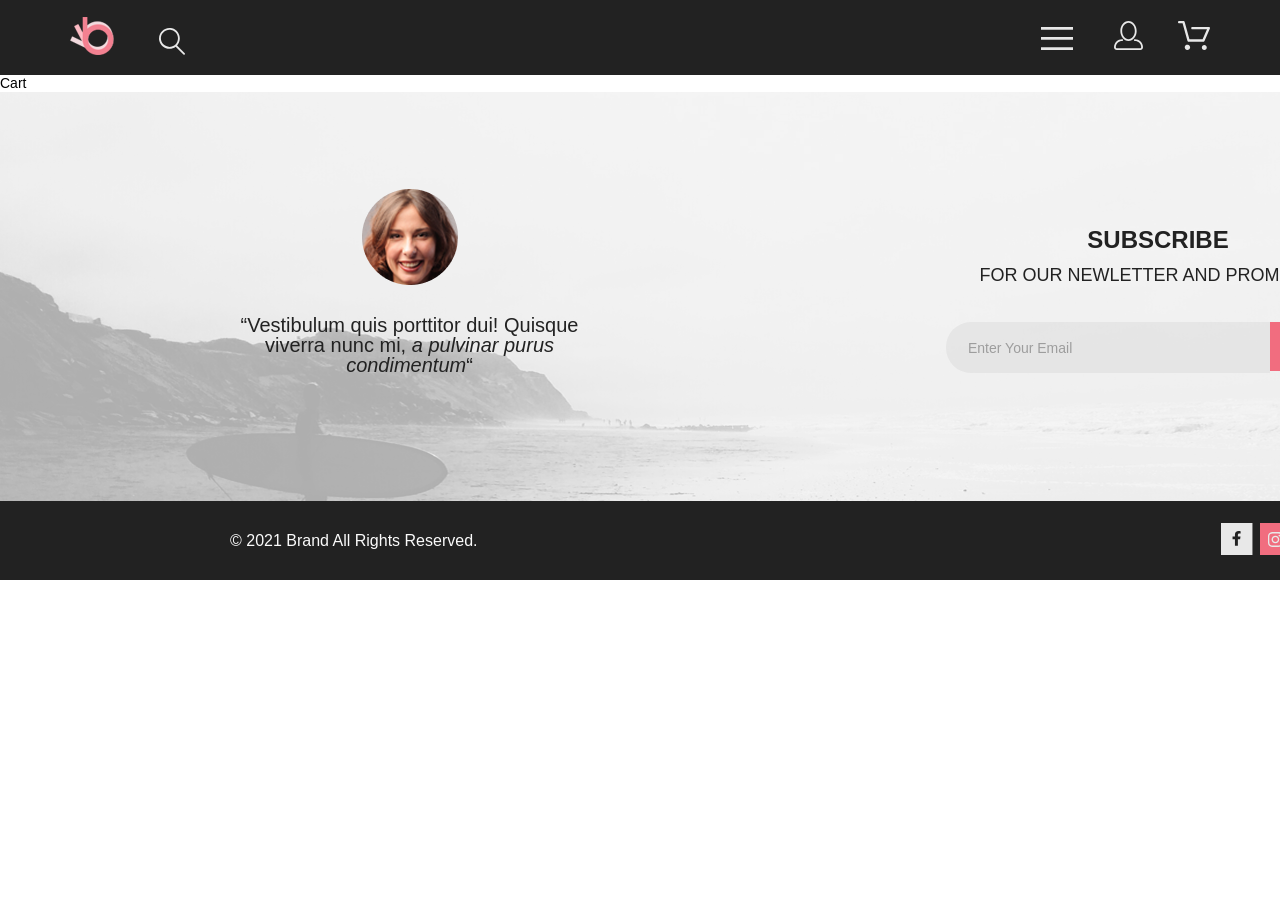
==== cart.html @ ab791d4e "add gesistration.html complete" ====
<!DOCTYPE html>
<html lang="en">

<head>
    <meta charset="UTF-8">
    <meta name="viewport" content="width=device-width, initial-scale=1.0">
    <link rel="stylesheet" href="css/reset.css">
    <link rel="stylesheet" href="css/style.css">
    <title>Cart</title>
</head>

<body class="page">
    <header class="header">
        <div class="container header__wrp">
            <div class="header__wrp-controls">
                <a href="index.html"><img class="header__logo" src="img/logo.svg" alt="logo"></a>
                <img class="header__search" src="img/loupe.svg" alt="search">
            </div>
            <div class="header__wrp-controls">
                <button class="header__menu-btn" type="button"><svg class="icon-color_static" width="32" height="23"
                        viewBox="0 0 32 23" xmlns="http://www.w3.org/2000/svg">
                        <path d="M0 23V20.31H32V23H0ZM0 12.76V10.07H32V12.76H0ZM0 2.69V0H32V2.69H0Z" />
                    </svg></button>
                <a class="header__link" href="registration.html"><svg class="icon-color_static" width="29" height="29"
                        viewBox="0 0 29 29" xmlns="http://www.w3.org/2000/svg">
                        <path
                            d="M14.5 19.937C19 19.937 22.656 15.464 22.656 9.968C22.656 4.472 19 0 14.5 0C13.3631 0.0217413 12.2463 0.303398 11.2351 0.823397C10.2239 1.34339 9.34507 2.08794 8.66602 3C7.12663 4.99573 6.30819 7.45381 6.34399 9.974C6.34399 15.465 10 19.937 14.5 19.937ZM14.5 1.813C18 1.813 20.844 5.472 20.844 9.969C20.844 14.466 17.998 18.125 14.5 18.125C11.002 18.125 8.15603 14.465 8.15503 9.969C8.15403 5.473 11 1.813 14.5 1.813ZM20.844 18.125C20.6036 18.125 20.373 18.2205 20.203 18.3905C20.033 18.5605 19.9375 18.7911 19.9375 19.0315C19.9375 19.2719 20.033 19.5025 20.203 19.6725C20.373 19.8425 20.6036 19.938 20.844 19.938C22.526 19.9399 24.1386 20.6088 25.3279 21.7982C26.5172 22.9875 27.1861 24.6 27.188 26.282C27.1875 26.5221 27.0918 26.7523 26.922 26.9221C26.7522 27.0918 26.5221 27.1875 26.282 27.188H2.71997C2.47985 27.1875 2.24975 27.0918 2.07996 26.9221C1.91016 26.7523 1.81449 26.5221 1.81396 26.282C1.81608 24.6001 2.48517 22.9877 3.67444 21.7985C4.86371 20.6092 6.47608 19.9401 8.15796 19.938C8.39824 19.938 8.62868 19.8425 8.79858 19.6726C8.96849 19.5027 9.06396 19.2723 9.06396 19.032C9.06396 18.7917 8.96849 18.5613 8.79858 18.3914C8.62868 18.2215 8.39824 18.126 8.15796 18.126C5.99541 18.1279 3.92201 18.9875 2.39258 20.5164C0.863144 22.0453 0.00264777 24.1185 0 26.281C0.000794067 27.0019 0.287502 27.693 0.797241 28.2027C1.30698 28.7125 1.99811 28.9992 2.71899 29H26.282C27.0027 28.9989 27.6936 28.7121 28.2031 28.2024C28.7126 27.6927 28.9992 27.0017 29 26.281C28.9974 24.1187 28.1372 22.0457 26.6083 20.5168C25.0793 18.9878 23.0063 18.1276 20.844 18.125Z" />
                    </svg></a>
                <a class="header__link" href="cart.html"><svg class="icon-color_static" width="32" height="29"
                        viewBox="0 0 32 29" xmlns="http://www.w3.org/2000/svg">
                        <path
                            d="M26.2009 29C25.5532 28.9738 24.9415 28.6948 24.4972 28.2227C24.0529 27.7506 23.8114 27.1232 23.8245 26.475C23.8376 25.8269 24.1043 25.2097 24.5673 24.7559C25.0303 24.3022 25.6527 24.048 26.301 24.048C26.9493 24.048 27.5717 24.3022 28.0347 24.7559C28.4977 25.2097 28.7644 25.8269 28.7775 26.475C28.7906 27.1232 28.549 27.7506 28.1047 28.2227C27.6604 28.6948 27.0488 28.9738 26.401 29H26.2009ZM6.75293 26.32C6.75293 25.79 6.91011 25.2718 7.20459 24.8311C7.49907 24.3904 7.91764 24.0469 8.40735 23.844C8.89705 23.6412 9.43594 23.5881 9.95581 23.6915C10.4757 23.7949 10.9532 24.0502 11.328 24.425C11.7028 24.7998 11.9581 25.2773 12.0615 25.7972C12.1649 26.317 12.1118 26.8559 11.9089 27.3456C11.7061 27.8353 11.3626 28.2539 10.9219 28.5483C10.4812 28.8428 9.96304 29 9.43298 29C9.08087 29.0003 8.73212 28.9311 8.40674 28.7966C8.08136 28.662 7.78569 28.4646 7.53662 28.2158C7.28755 27.9669 7.09001 27.6713 6.9552 27.3461C6.82039 27.0208 6.75098 26.6721 6.75098 26.32H6.75293ZM10.553 20.686C10.2935 20.6868 10.0409 20.6024 9.83411 20.4457C9.62727 20.2891 9.47758 20.0689 9.40796 19.819L4.57495 2.36401H1.18201C0.868521 2.36401 0.567859 2.23947 0.346191 2.01781C0.124523 1.79614 0 1.49549 0 1.18201C0 0.868519 0.124523 0.567873 0.346191 0.346205C0.567859 0.124537 0.868521 5.81268e-06 1.18201 5.81268e-06H5.46301C5.7225 -0.00080736 5.97504 0.0837201 6.18176 0.240568C6.38848 0.397416 6.53784 0.617884 6.60693 0.868006L11.4399 18.323H24.6179L29.001 8.27501H14.401C14.2428 8.27961 14.0854 8.25242 13.9379 8.19507C13.7904 8.13771 13.6559 8.05134 13.5424 7.94108C13.4288 7.83082 13.3386 7.69891 13.277 7.55315C13.2154 7.40739 13.1836 7.25075 13.1836 7.0925C13.1836 6.93426 13.2154 6.77762 13.277 6.63186C13.3386 6.4861 13.4288 6.35419 13.5424 6.24393C13.6559 6.13367 13.7904 6.0473 13.9379 5.98994C14.0854 5.93259 14.2428 5.90541 14.401 5.91001H30.814C31.0097 5.90996 31.2022 5.95866 31.3744 6.05172C31.5465 6.14478 31.6928 6.27926 31.7999 6.44301C31.9078 6.60729 31.9734 6.79569 31.9908 6.99145C32.0083 7.18721 31.9771 7.38424 31.9 7.565L26.495 19.977C26.4026 20.1876 26.251 20.3668 26.0585 20.4927C25.866 20.6186 25.641 20.6858 25.411 20.686H10.553Z" />
                    </svg></a>
            </div>
            <nav class="header__nav">
                <h2 class="header__nav-title">MENU</h2>
                <ul class="header__menu-list">
                    <li class="header__menu-item menu-item">
                        <h3 class="menu-item__title">man</h3>
                        <ul class="menu-item__sub-list">
                            <li class="menu-item__sub-item">Accessories</li>
                            <li class="menu-item__sub-item">Bags</li>
                            <li class="menu-item__sub-item">Denim</li>
                            <li class="menu-item__sub-item">T-Shirts</li>
                        </ul>
                    </li>
                </ul>
                <ul class="header__menu-list">
                    <li class="header__menu-item menu-item">
                        <h3 class="menu-item__title">woman</h3>
                        <ul class="menu-item__sub-list">
                            <li class="menu-item__sub-item">Accessories</li>
                            <li class="menu-item__sub-item">Jackets & Coats</li>
                            <li class="menu-item__sub-item">Polos</li>
                            <li class="menu-item__sub-item">T-Shirts</li>
                            <li class="menu-item__sub-item">Shirts</li>
                        </ul>
                    </li>
                </ul>
                <ul class="header__menu-list">
                    <li class="header__menu-item menu-item">
                        <h3 class="menu-item__title">kids</h3>
                        <ul class="menu-item__sub-list">
                            <li class="menu-item__sub-item">Accessories</li>
                            <li class="menu-item__sub-item">Jackets & Coats</li>
                            <li class="menu-item__sub-item">Polos</li>
                            <li class="menu-item__sub-item">T-Shirts</li>
                            <li class="menu-item__sub-item">Shirts</li>
                            <li class="menu-item__sub-item">Bags</li>
                        </ul>
                    </li>
                </ul>
            </nav>
        </div>
    </header>
    <main>
        Cart
    </main>
    <footer class="footer">
        <div class="footer__wrp container">
            <div class="footer__box">
                <img class="footer__box-img" src="img/foto.png" alt="foto">
                <p class="footer__box-text">“Vestibulum quis porttitor dui! Quisque viverra nunc mi, <span
                        class="footer__box--italic">a pulvinar purus
                        condimentum</span>“</p>
            </div>
            <div class="footer__subscribe">
                <p class="footer__subscribe-title">subscribe</p>
                <p class="footer__subscribe-subtitle">
                    for our newletter and promotion</p>
                <form class="footer__subscribe-form" action="">
                    <label>
                        <input class="footer__subscribe-input" type="email" name="subscribe" id="subscribe"
                            placeholder="Enter Your Email" required>
                        <span class="visually-hidden">Subscribe mail</span>
                    </label>
                    <button class="footer__subscribe-btn" type="submit">Subscribe</button>
                </form>
            </div>
        </div>
        <div class="footer__socials">
            <div class="footer__socials_wrp container">
                <p class="footer__socials_text">© 2021 Brand All Rights Reserved.</p>
                <ul class="footer__socials_list">
                    <li class="footer__socials_item">
                        <a class="footer__socials_link" href="#"> <svg class="icon-color_static" width="32" height="32"
                                viewBox="0 0 32 32" xmlns="http://www.w3.org/2000/svg">
                                <path d="M31.4506 0H0V32H31.4506V0Z" />
                                <path class="icon-color_social--letter"
                                    d="M19.0884 16.28L19.5069 13.616H16.8902V11.8873C16.8902 11.1585 17.2557 10.4481 18.4277 10.4481H19.6172V8.17997C19.6172 8.17997 18.5377 8 17.5056 8C15.3507 8 13.9422 9.27593 13.9422 11.5857V13.616H11.5469V16.28H13.9422V22.72H16.8902V16.28H19.0884Z" />
                            </svg></a>
                    </li>
                    <li class="footer__socials_item">
                        <a class="footer__socials_link--insta" href="#"> <svg class="icon-color_social--insta"
                                width="32" height="32" viewBox="0 0 32 32" xmlns="http://www.w3.org/2000/svg">
                                <path d="M31.4506 0H0V32H31.4506V0Z" />
                                <g clip-path="url(#clip0_128_232)">
                                    <path class="icon-color_static"
                                        d="M15.4007 12.6816C13.2855 12.6816 11.5795 14.3849 11.5795 16.4966C11.5795 18.6083 13.2855 20.3117 15.4007 20.3117C17.5158 20.3117 19.2219 18.6083 19.2219 16.4966C19.2219 14.3849 17.5158 12.6816 15.4007 12.6816ZM15.4007 18.9769C14.0338 18.9769 12.9164 17.8646 12.9164 16.4966C12.9164 15.1287 14.0305 14.0164 15.4007 14.0164C16.7709 14.0164 17.885 15.1287 17.885 16.4966C17.885 17.8646 16.7675 18.9769 15.4007 18.9769ZM20.2695 12.5255C20.2695 13.0203 19.8704 13.4154 19.3782 13.4154C18.8827 13.4154 18.4869 13.0169 18.4869 12.5255C18.4869 12.0341 18.886 11.6357 19.3782 11.6357C19.8704 11.6357 20.2695 12.0341 20.2695 12.5255ZM22.8004 13.4287C22.7438 12.2367 22.4711 11.1808 21.5965 10.3109C20.7251 9.44097 19.6675 9.1687 18.4736 9.10894C17.2431 9.03921 13.5549 9.03921 12.3244 9.10894C11.1338 9.16538 10.0763 9.43765 9.20159 10.3076C8.32694 11.1775 8.05755 12.2333 7.99769 13.4253C7.92785 14.6539 7.92785 18.3361 7.99769 19.5646C8.05423 20.7566 8.32694 21.8124 9.20159 22.6824C10.0763 23.5523 11.1305 23.8246 12.3244 23.8843C13.5549 23.9541 17.2431 23.9541 18.4736 23.8843C19.6675 23.8279 20.7251 23.5556 21.5965 22.6824C22.4678 21.8124 22.7405 20.7566 22.8004 19.5646C22.8702 18.3361 22.8702 14.6572 22.8004 13.4287ZM21.2107 20.8828C20.9513 21.5335 20.4491 22.0349 19.7939 22.2972C18.8128 22.6857 16.4849 22.596 15.4007 22.596C14.3165 22.596 11.9852 22.6824 11.0074 22.2972C10.3556 22.0382 9.85343 21.5369 9.5907 20.8828C9.20159 19.9033 9.29139 17.5791 9.29139 16.4966C9.29139 15.4142 9.20492 13.0867 9.5907 12.1105C9.8501 11.4597 10.3523 10.9583 11.0074 10.696C11.9885 10.3076 14.3165 10.3972 15.4007 10.3972C16.4849 10.3972 18.8162 10.3109 19.7939 10.696C20.4458 10.955 20.9479 11.4564 21.2107 12.1105C21.5998 13.09 21.51 15.4142 21.51 16.4966C21.51 17.5791 21.5998 19.9066 21.2107 20.8828Z" />
                                </g>
                                <defs>
                                    <clipPath id="clip0_128_232">
                                        <rect class="icon-color_static" width="14.8991" height="17"
                                            transform="translate(7.94727 8)" />
                                    </clipPath>
                                </defs>
                            </svg></a>
                    </li>
                    <li class="footer__socials_item">
                        <a class="footer__socials_link" href="#"> <svg class="icon-color_static" width="32" height="32"
                                viewBox="0 0 32 32" xmlns="http://www.w3.org/2000/svg">
                                <path d="M31.4506 0H0V32H31.4506V0Z" />
                                <g clip-path="url(#clip0_128_240)">
                                    <path class="icon-color_social--letter"
                                        d="M16.2657 8.20312C13.081 8.20312 9.93359 10.3406 9.93359 13.8C9.93359 16 11.1628 17.25 11.9077 17.25C12.215 17.25 12.3919 16.3875 12.3919 16.1438C12.3919 15.8531 11.6563 15.2344 11.6563 14.025C11.6563 11.5125 13.5559 9.73125 16.0143 9.73125C18.1281 9.73125 19.6925 10.9406 19.6925 13.1625C19.6925 14.8219 19.0314 17.9344 16.8896 17.9344C16.1167 17.9344 15.4556 17.3719 15.4556 16.5656C15.4556 15.3844 16.275 14.2406 16.275 13.0219C16.275 10.9531 13.3604 11.3281 13.3604 13.8281C13.3604 14.3531 13.4256 14.9344 13.6584 15.4125C13.23 17.2688 12.3547 20.0344 12.3547 21.9469C12.3547 22.5375 12.4385 23.1188 12.4944 23.7094C12.5999 23.8281 12.5471 23.8156 12.7086 23.7563C14.273 21.6 14.2171 21.1781 14.9248 18.3562C15.3066 19.0875 16.2936 19.4812 17.0759 19.4812C20.3723 19.4812 21.8529 16.2469 21.8529 13.3313C21.8529 10.2281 19.1897 8.20312 16.2657 8.20312Z" />
                                </g>
                                <defs>
                                    <clipPath id="clip0_128_240">
                                        <rect class="icon-color_static" width="11.9193" height="16"
                                            transform="translate(9.93359 8)" />
                                    </clipPath>
                                </defs>
                            </svg></a>
                    </li>
                    <li class="footer__socials_item">
                        <a class="footer__socials_link" href="#"> <svg class="icon-color_static" width="32" height="32"
                                viewBox="0 0 32 32" xmlns="http://www.w3.org/2000/svg">
                                <path d="M31.4506 0H0V32H31.4506V0Z" />
                                <g clip-path="url(#clip0_128_236)">
                                    <path class="icon-color_social--letter"
                                        d="M22.2041 12.7405C22.2142 12.8826 22.2142 13.0248 22.2142 13.1669C22.2142 17.5019 18.9369 22.4969 12.947 22.4969C11.1016 22.4969 9.38733 21.9588 7.94531 21.0248C8.20751 21.0552 8.45958 21.0654 8.73186 21.0654C10.2545 21.0654 11.6562 20.5476 12.7755 19.6644C11.3436 19.6339 10.1436 18.6898 9.73016 17.3903C9.93186 17.4207 10.1335 17.441 10.3453 17.441C10.6377 17.441 10.9302 17.4004 11.2024 17.3294C9.71002 17.0248 8.59066 15.705 8.59066 14.1111V14.0705C9.02426 14.3141 9.5285 14.4664 10.0629 14.4867C9.1856 13.8979 8.61084 12.8928 8.61084 11.7557C8.61084 11.1466 8.77215 10.5882 9.05452 10.1009C10.6579 12.0908 13.068 13.3902 15.7704 13.5324C15.72 13.2887 15.6898 13.035 15.6898 12.7811C15.6898 10.974 17.1419 9.50195 18.9469 9.50195C19.8847 9.50195 20.7318 9.89789 21.3267 10.5375C22.0628 10.3954 22.7687 10.1212 23.3939 9.74561C23.1519 10.507 22.6376 11.1466 21.962 11.5527C22.6175 11.4817 23.2528 11.2989 23.8376 11.0451C23.394 11.6948 22.8394 12.2735 22.2041 12.7405Z" />
                                </g>
                                <defs>
                                    <clipPath id="clip0_128_236">
                                        <rect class="icon-color_static" width="15.8924" height="16"
                                            transform="translate(7.94531 8)" />
                                    </clipPath>
                                </defs>
                            </svg></a>
                    </li>
                </ul>
            </div>
        </div>
    </footer>
</body>

</html>
---- css/style.css ----
:root {
    --total-black: #000000;
    --black: #222222;
    --light-pink: #F1E4E6;
    --pink: #F16D7F;
    --white: #FFFFFF;
    --white-promo: #FBFBFB;
    --grey: #9F9F9F;
    --text-card: #5D5D5D;
    --light-grey: #F8F8F8;
    --icon-color: #E8E8E8;
    --input-subscribe: #E1E1E1;
    --registr-bgnd: #F8F3F4;
    --registr-color: #A4A4A4;
    --registr-text: #B1B1B1;
}

.icon-color_static {
    fill: var(--icon-color);
}

.footer__socials_link:hover .icon-color_static {
    fill: var(--pink);
}

.icon-color_social--letter {
    fill: var(--black);
}

.footer__socials_link:hover .icon-color_social--letter {
    fill: var(--icon-color);
}

.footer__socials_link:active .icon-color_social--letter {
    fill: var(--grey);
}

.footer__socials_link:focus .icon-color_social--letter {
    fill: var(--black);
}

.icon-color_social--insta {
    fill: var(--pink);
}

.footer__socials_link--insta:hover .icon-color_social--insta {
    fill: var(--icon-color);
}

.footer__socials_link--insta:hover .icon-color_static {
    fill: var(--pink);
}

.footer__socials_link--insta:focus .icon-color_static {
    fill: var(--black);
}

.footer__socials_link--insta:active .icon-color_static {
    fill: var(--grey);
}

.page {
    font-family: "Lato", sans-serif;
    font-weight: 300;
    font-size: 14px;
    line-height: 17px;
    font-style: normal;
    letter-spacing: 0%;
}

.visually-hidden {
    position: absolute;
    width: 1px;
    height: 1px;
    margin: -1px;
    border: 0;
    padding: 0;
    white-space: nowrap;
    clip-path: inset(50%);
    clip: rect(0 0 0 0);
    overflow: hidden;
}

.container {
    width: 1140px;
    margin: 0 auto;
}

.header {
    background-color: var(--black);
    max-width: 1600px;
    margin: 0 auto;
}

.header__nav {
    display: none;
}

.header__wrp {
    display: flex;
    justify-content: space-between;
    align-items: center;
    min-height: 75px;
}

.header__logo {
    margin: 0 41px 0 0;
}

.header__link {
    margin: 0 0 0 31px;
}

.icon-color_static:hover {
    fill: var(--pink);
}

.icon-color_static:focus {
    fill: var(--light-pink);
}

.icon-color_static:active {
    fill: var(--grey);
}

.header__menu-btn {
    border: none;
    background-color: transparent;
}

.header__nav {
    display: none;
}

.brand {
    width: 1600px;
    margin: 0 auto;
    display: flex;
}

.brand__wrp {
    background-color: var(--light-pink);
    flex-grow: 1;
    padding: 0 0 0 92px;
    display: flex;
    align-items: center;
}

.brand__title {
    font-weight: 900;
    font-size: 48px;
    line-height: 58px;
    text-transform: uppercase;
    color: var(--black);
    position: relative;
}

.brand__title::after {
    content: " ";
    position: absolute;
    width: 12px;
    height: 92px;
    background-color: var(--pink);
    left: -26px;
    top: -0;

}

.brand__subtitle {
    display: flex;
    font-weight: 700;
    font-size: 32px;
    line-height: 100%;
}

.brand__subtitle-pink {
    color: var(--pink);

}

.sale__list {
    display: flex;
    flex-wrap: wrap;
    margin-top: 63px;
}

.sales__item {
    display: flex;
    flex-direction: column;
    align-items: center;
    justify-content: center;
}

.sales__item_women {
    width: 360px;
    height: 260px;
    background-image: url(../img/woman.png);
    background-repeat: no-repeat;
}

.sales__item_men {
    width: 360px;
    height: 260px;
    background-image: url(../img/men.png);
    background-repeat: no-repeat;
    margin-left: 30px;
}

.sales__item_kids {
    width: 360px;
    height: 260px;
    background-image: url(../img/kids.png);
    background-repeat: no-repeat;
    margin-left: 30px;
}

.sales__item_accesories {
    width: 1142px;
    height: 180px;
    background-image: url(../img/accesories.png);
    background-repeat: no-repeat;
    margin-top: 30px;
}

.sales__text {
    font-weight: 400;
    font-size: 16px;
    line-height: 100%;
    text-align: center;
    color: var(--white);
    text-transform: uppercase;
}

.sales__item-title {
    font-weight: 700;
    font-size: 24px;
    line-height: 100%;
    text-align: center;
    color: var(--pink);
    text-transform: uppercase;
}

.fetured__title {
    font-weight: 400;
    font-size: 30px;
    line-height: 100%;
    margin: 97px 0 6px 0;
    text-align: center;
    color: var(--black)
}

.fetured__subtitle {
    font-weight: 400;
    font-size: 14px;
    line-height: 100%;
    text-align: center;
    color: var(--grey);
}

.fetured__list {
    display: flex;
    justify-content: space-between;
    flex-wrap: wrap;
    margin-top: 48px;
}

.fetured__item {
    width: 360px;
    margin-bottom: 30px;
    background-color: var(--light-grey);
    position: relative;
}

.fetured__heading {
    font-weight: 400;
    font-size: 13px;
    line-height: 100%;
    letter-spacing: 0%;
    color: var(--total-black);
    text-transform: uppercase;
    margin: 25px 18px 12px;
}

.fetured__text {
    font-weight: 400;
    font-size: 14px;
    line-height: 100%;
    color: var(--text-card);
    margin: 18px;
    box-sizing: border-box;
}

.fetured__price {
    font-weight: 400;
    font-size: 16px;
    line-height: 100%;
    color: var(--pink);
    margin: 18px;
    box-sizing: border-box;
}

.fetured__overlay {
    width: 100%;
    min-height: 580px;
    background: rgba(0, 0, 0, 0.3);
    position: absolute;
    top: 0;
}

.fetured__card-btn {
    position: absolute;
    top: 50%;
    left: 50%;
    transform: translate(-50%, -50%);
    padding: 15px 15px 15px 50px;
    background-color: transparent;
    color: var(--white);
    border: 1px solid var(--white);
    font-weight: 400;
    font-size: 14px;
    line-height: 100%;
}

.fetured__card-btn:hover {
    background-color: var(--grey);
    border: 1px solid var(--black);
}

.fetured__card-btn:focus {
    background-color: var(--pink);
}

.fetured__card-btn:active {
    color: var(--black);
}

.fetured__card-btn::before {
    content: "";
    width: 26px;
    height: 24px;
    background-image: url(../img/cart.svg);
    background-size: 26px 24px;
    left: 16px;
    top: 10px;
    position: absolute;
}


.fetured__overlay,
.fetured__card-btn {
    display: none;
}

.fetured__item:hover .fetured__card-btn,
.fetured__item:hover .fetured__overlay {
    display: block;
}

.fetured__btn_wrp {
    display: flex;
    justify-content: center;
}

.fetured__btn {
    font-weight: 400;
    font-size: 16px;
    line-height: 100%;
    padding: 15px 39px;
    margin: 18px 0 95px;
    color: var(--pink);
    border: 1px solid var(--pink);
    background-color: var(--white);
}

.fetured__btn:hover {
    color: var(--white);
    border: 1px solid var(--pink);
    background-color: var(--pink);
}

.fetured__btn:active {
    color: var(--grey);
    border: 1px solid var(--grey);
    background-color: var(--white);
}

.fetured__btn:focus {
    color: var(--pink);
    border: 1px solid var(--grey);
    background-color: var(--light-pink);
}

.promo {
    background-color: var(--black);
    width: 1600px;
    margin: 0 auto;
    padding: 103px 0;
}

.promo__list {
    display: flex;
    justify-content: space-between;
}

.promo__item {
    width: 360px;
    display: flex;
    flex-direction: column;
    align-items: center;
}

.promo__title {
    font-weight: 400;
    font-size: 20px;
    color: var(--white-promo);
    margin: 28px 0 16px;
}

.promo__text {
    font-weight: 400;
    font-size: 14px;
    color: var(--white-promo);
    text-align: center;
}

.footer {
    width: 1600px;
    height: 100%;
    margin: 0 auto;
    background-image: url(../img/bgi_footer.png);
    background-repeat: no-repeat;

}

.footer__wrp {
    display: flex;
    justify-content: space-between;
}

.footer__box {
    margin: 97px 0 126px;
    display: flex;
    flex-direction: column;
    align-items: center;
}

.footer__box-text {
    width: 359px;
    font-weight: 400;
    font-size: 20px;
    line-height: 100%;
    text-align: center;
    margin-top: 30px;
    color: var(--black);
}

.footer__box--italic {
    font-style: italic;
}

.footer__subscribe {
    display: flex;
    flex-direction: column;
    align-items: center;
    justify-content: center;
}

.footer__subscribe-subtitle {
    font-weight: 400;
    font-size: 18px;
    line-height: 167%;
    color: var(--black);
    text-transform: uppercase;
    margin-bottom: 32px;
}

.footer__subscribe-title {
    font-weight: 700;
    font-size: 24px;
    line-height: 167%;
    color: var(--black);
    text-transform: uppercase;
}

.footer__subscribe-form {
    display: flex;
}

.footer__subscribe-input {
    width: 300px;
    height: 49px;
    opacity: 67%;
    font-weight: 400;
    font-size: 14px;
    line-height: 100%;
    vertical-align: middle;
    background-color: var(--input-subscribe);
    color: var(--black);
    border: 0;
    padding-left: 22px;
    border-radius: 25px 0 0 25px;
}

.footer__subscribe-btn {
    width: 100px;
    height: 49px;
    background-color: var(--pink);
    border-radius: 0 25px 25px 0;
    color: var(--white);
    font-weight: 400;
    font-size: 14px;
    line-height: 100%;
    text-align: center;
    vertical-align: middle;
    border: 0;
}

.footer__subscribe-btn:hover {
    background-color: var(--light-pink);
    color: var(--pink);
}

.footer__subscribe-btn:active {
    color: var(--grey);
}

.footer__socials {
    background-color: var(--black);
    width: 1600px;
    margin: 0 auto;
}

.footer__socials_wrp {
    height: 79px;
    display: flex;
    justify-content: space-between;
    align-items: center;
}

.footer__socials_text {
    font-weight: 400;
    font-size: 16px;
    line-height: 100%;
    color: var(--white-promo);
}

.footer__socials_list {
    display: flex;
}

.footer__socials_item {
    margin-left: 7px;
}

.registration {
    width: 1600px;
    height: 148px;
    margin: 0 auto;
    background-color: var(--registr-bgnd);
}

.registration__header {
    height: 148px;
    display: flex;
    align-items: center;
}

.registration__title {
    text-transform: uppercase;
    font-weight: 400;
    font-size: 24px;
    line-height: 100%;
    color: var(--pink);
}

.registration__wrp {
    background-color: var(--white);
    display: flex;
    margin-top: 64px;
    /* flex-grow: 1; */
}

.fieldset {
    border: none;
}

.registration__legend {
    font-weight: 400;
    font-size: 16px;
    line-height: 100%;
    color: var(--black);
    margin-bottom: 20px;
}

.registration__form_name,
.registration__form_login {
    display: flex;
    flex-direction: column;
}

.registration__first-name,
.registration__last-name,
.registration__email,
.registration__password {
    width: 360px;
    height: 45px;
    border: 1px solid var(--registr-color);
    color: var(--registr-text);
    font-weight: 400;
    font-size: 13px;
    line-height: 100%;
    padding-left: 17px;
}

.registration__first-name,
.registration__email {
    margin-bottom: 20px;
}

.registration__last-name {
    margin-bottom: 31px;
}

.registration__password {
    margin-bottom: 15px;
}

.registration__form_gender {
    display: flex;
    margin-bottom: 33px;
}

.registration__gender {
    display: none;
    padding-left: 27px;
}

.registration__gender_label {
    margin-right: 20px;
    position: relative;
}

.registration__gender_span {
    font-weight: 400;
    font-size: 11px;
    line-height: 100%;
    color: var(--black);
    padding-left: 27px;
}


.registration__gender_label::before {
    position: absolute;
    content: "";
    width: 17px;
    height: 17px;
    border-radius: 50%;
    border: 1px solid var(--registr-color);
}

.registration__gender:checked+.registration__gender_label::before {
    background: var(--registr-color);
    background-size: 10px 10px;
}

.registration__form_text {
    width: 360px;
    font-weight: 400;
    font-size: 13px;
    line-height: 100%;
    color: var(--registr-text);
    margin-bottom: 39px;
}

.registration__btn {
    padding: 16px 29px;
    border: none;
    background-color: var(--pink);
    margin-bottom: 96px;
    color: var(--white);
}

.registration__content {
    margin-left: 128px;
}

.registration__content_title {
    font-weight: 400;
    font-size: 24px;
    line-height: 100%;
    text-transform: uppercase;
    color: var(----total-black);
    margin-bottom: 22px;
}

.registration__content_text {
    font-weight: 400;
    font-size: 24px;
    line-height: 100%;
    color: var(----total-black);
    margin-bottom: 21px;
}

.registration__content_item {
    font-weight: 400;
    font-size: 24px;
    line-height: 100%;
    color: var(--total-black);
    margin-bottom: 16px;
    padding-left: 42px;
    position: relative;
}

.registration__content_item::before {
    position: absolute;
    content: "";
    width: 20px;
    height: 16px;
    background-image: url(../img/checkmark.svg);
    background-size: 20px 16px;
    left: 0;
}
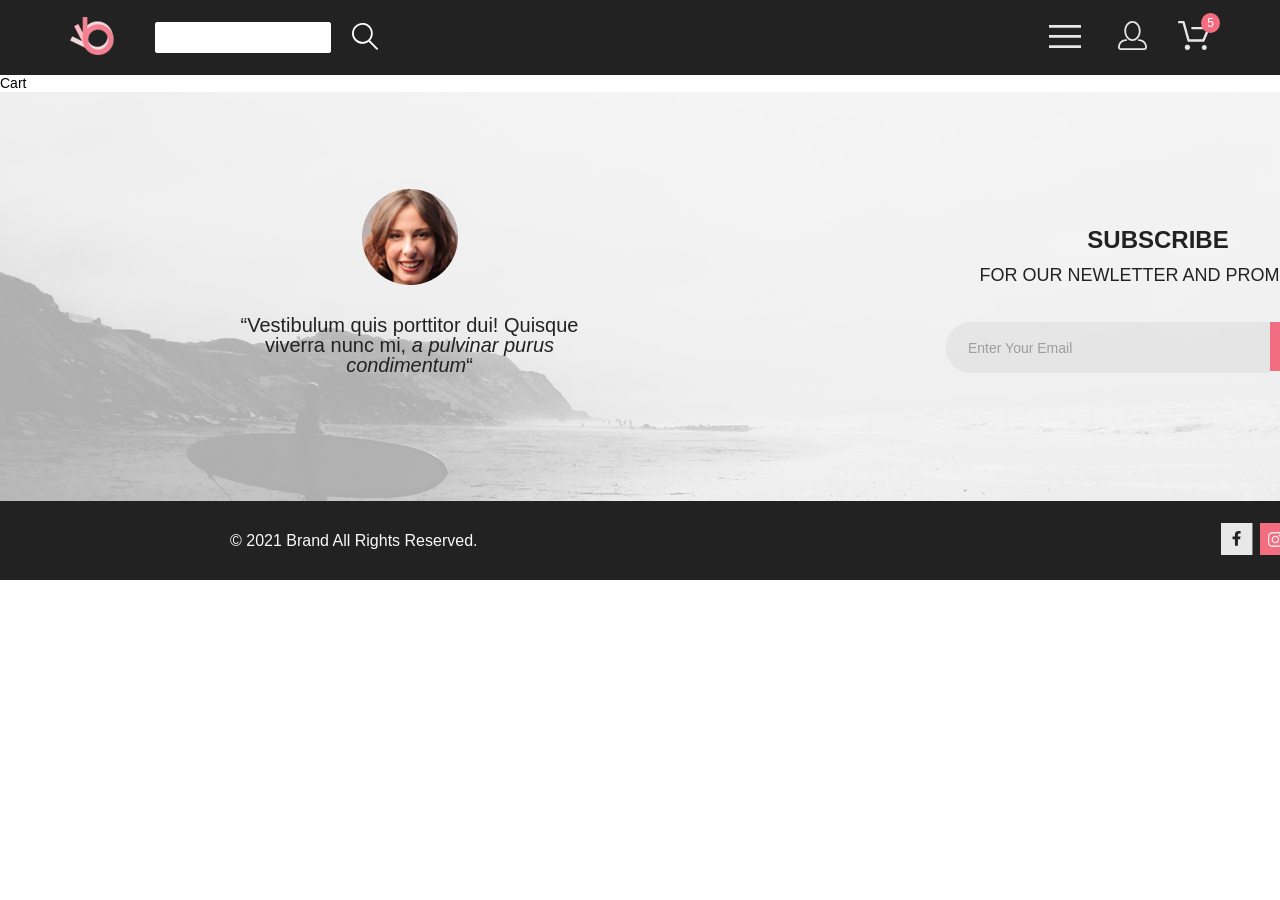
==== commit bf2c0f78: "resistration.html and index.html reworking complete" ====
--- a/cart.html
+++ b/cart.html
@@ -14,26 +14,36 @@
         <div class="container header__wrp">
             <div class="header__wrp-controls">
                 <a href="index.html"><img class="header__logo" src="img/logo.svg" alt="logo"></a>
-                <img class="header__search" src="img/loupe.svg" alt="search">
+                <label>
+                    <input class="header__search_input" type="text">
+                    <span class="visually-hidden">Search</span>
+                </label>
+                <button class="header__search header__search_btn">
+                    <svg class="header__search_loope" width="26" height="27" viewBox="0 0 26 27"
+                        xmlns="http://www.w3.org/2000/svg">
+                        <path class="header__search-bgd"
+                            d="M18.0616 17.415C19.6732 15.6549 20.6302 13.3938 20.7717 11.0115C20.9133 8.62924 20.2308 6.27079 18.8389 4.33224C17.447 2.39369 15.4304 0.993102 13.1279 0.365682C10.8254 -0.261738 8.37705 -0.0777777 6.19412 0.886668C4.01119 1.85111 2.22658 3.53731 1.13999 5.66209C0.0534004 7.78686 -0.268993 10.2208 0.226949 12.5552C0.722891 14.8896 2.00696 16.9823 3.86353 18.4818C5.7201 19.9813 8.03609 20.7963 10.4226 20.79C12.6749 20.7931 14.8665 20.059 16.6626 18.7L24.4106 26.507C24.4961 26.596 24.5985 26.6671 24.7118 26.7161C24.8252 26.765 24.9471 26.7908 25.0706 26.792C25.1943 26.7924 25.3167 26.7673 25.4303 26.7182C25.5438 26.6692 25.6461 26.5973 25.7306 26.507C25.9045 26.3261 26.0016 26.0849 26.0016 25.834C26.0016 25.583 25.9045 25.3418 25.7306 25.161L18.0616 17.415ZM1.88858 10.29C1.90141 8.60469 2.41289 6.96093 3.35854 5.56591C4.30419 4.1709 5.64168 3.08707 7.20239 2.45106C8.7631 1.81505 10.4772 1.65533 12.1285 1.99204C13.7799 2.32875 15.2946 3.14682 16.4817 4.3431C17.6688 5.53939 18.4752 7.06035 18.7991 8.71425C19.1231 10.3681 18.9502 12.0809 18.3022 13.6367C17.6542 15.1925 16.5601 16.5216 15.1578 17.4564C13.7555 18.3913 12.1079 18.8901 10.4226 18.89C8.15112 18.8791 5.97677 17.9675 4.37679 16.3551C2.77681 14.7427 1.88193 12.5614 1.88858 10.29Z" />
+                    </svg>
+                </button>
             </div>
             <div class="header__wrp-controls">
                 <button class="header__menu-btn" type="button"><svg class="icon-color_static" width="32" height="23"
                         viewBox="0 0 32 23" xmlns="http://www.w3.org/2000/svg">
                         <path d="M0 23V20.31H32V23H0ZM0 12.76V10.07H32V12.76H0ZM0 2.69V0H32V2.69H0Z" />
                     </svg></button>
-                <a class="header__link" href="registration.html"><svg class="icon-color_static" width="29" height="29"
+                <a class="header__reg" href="registration.html"><svg class="icon-color_static" width="29" height="29"
                         viewBox="0 0 29 29" xmlns="http://www.w3.org/2000/svg">
                         <path
                             d="M14.5 19.937C19 19.937 22.656 15.464 22.656 9.968C22.656 4.472 19 0 14.5 0C13.3631 0.0217413 12.2463 0.303398 11.2351 0.823397C10.2239 1.34339 9.34507 2.08794 8.66602 3C7.12663 4.99573 6.30819 7.45381 6.34399 9.974C6.34399 15.465 10 19.937 14.5 19.937ZM14.5 1.813C18 1.813 20.844 5.472 20.844 9.969C20.844 14.466 17.998 18.125 14.5 18.125C11.002 18.125 8.15603 14.465 8.15503 9.969C8.15403 5.473 11 1.813 14.5 1.813ZM20.844 18.125C20.6036 18.125 20.373 18.2205 20.203 18.3905C20.033 18.5605 19.9375 18.7911 19.9375 19.0315C19.9375 19.2719 20.033 19.5025 20.203 19.6725C20.373 19.8425 20.6036 19.938 20.844 19.938C22.526 19.9399 24.1386 20.6088 25.3279 21.7982C26.5172 22.9875 27.1861 24.6 27.188 26.282C27.1875 26.5221 27.0918 26.7523 26.922 26.9221C26.7522 27.0918 26.5221 27.1875 26.282 27.188H2.71997C2.47985 27.1875 2.24975 27.0918 2.07996 26.9221C1.91016 26.7523 1.81449 26.5221 1.81396 26.282C1.81608 24.6001 2.48517 22.9877 3.67444 21.7985C4.86371 20.6092 6.47608 19.9401 8.15796 19.938C8.39824 19.938 8.62868 19.8425 8.79858 19.6726C8.96849 19.5027 9.06396 19.2723 9.06396 19.032C9.06396 18.7917 8.96849 18.5613 8.79858 18.3914C8.62868 18.2215 8.39824 18.126 8.15796 18.126C5.99541 18.1279 3.92201 18.9875 2.39258 20.5164C0.863144 22.0453 0.00264777 24.1185 0 26.281C0.000794067 27.0019 0.287502 27.693 0.797241 28.2027C1.30698 28.7125 1.99811 28.9992 2.71899 29H26.282C27.0027 28.9989 27.6936 28.7121 28.2031 28.2024C28.7126 27.6927 28.9992 27.0017 29 26.281C28.9974 24.1187 28.1372 22.0457 26.6083 20.5168C25.0793 18.9878 23.0063 18.1276 20.844 18.125Z" />
                     </svg></a>
-                <a class="header__link" href="cart.html"><svg class="icon-color_static" width="32" height="29"
+                <a class="header__cart" href="cart.html"><svg class="icon-color_static" width="32" height="29"
                         viewBox="0 0 32 29" xmlns="http://www.w3.org/2000/svg">
                         <path
                             d="M26.2009 29C25.5532 28.9738 24.9415 28.6948 24.4972 28.2227C24.0529 27.7506 23.8114 27.1232 23.8245 26.475C23.8376 25.8269 24.1043 25.2097 24.5673 24.7559C25.0303 24.3022 25.6527 24.048 26.301 24.048C26.9493 24.048 27.5717 24.3022 28.0347 24.7559C28.4977 25.2097 28.7644 25.8269 28.7775 26.475C28.7906 27.1232 28.549 27.7506 28.1047 28.2227C27.6604 28.6948 27.0488 28.9738 26.401 29H26.2009ZM6.75293 26.32C6.75293 25.79 6.91011 25.2718 7.20459 24.8311C7.49907 24.3904 7.91764 24.0469 8.40735 23.844C8.89705 23.6412 9.43594 23.5881 9.95581 23.6915C10.4757 23.7949 10.9532 24.0502 11.328 24.425C11.7028 24.7998 11.9581 25.2773 12.0615 25.7972C12.1649 26.317 12.1118 26.8559 11.9089 27.3456C11.7061 27.8353 11.3626 28.2539 10.9219 28.5483C10.4812 28.8428 9.96304 29 9.43298 29C9.08087 29.0003 8.73212 28.9311 8.40674 28.7966C8.08136 28.662 7.78569 28.4646 7.53662 28.2158C7.28755 27.9669 7.09001 27.6713 6.9552 27.3461C6.82039 27.0208 6.75098 26.6721 6.75098 26.32H6.75293ZM10.553 20.686C10.2935 20.6868 10.0409 20.6024 9.83411 20.4457C9.62727 20.2891 9.47758 20.0689 9.40796 19.819L4.57495 2.36401H1.18201C0.868521 2.36401 0.567859 2.23947 0.346191 2.01781C0.124523 1.79614 0 1.49549 0 1.18201C0 0.868519 0.124523 0.567873 0.346191 0.346205C0.567859 0.124537 0.868521 5.81268e-06 1.18201 5.81268e-06H5.46301C5.7225 -0.00080736 5.97504 0.0837201 6.18176 0.240568C6.38848 0.397416 6.53784 0.617884 6.60693 0.868006L11.4399 18.323H24.6179L29.001 8.27501H14.401C14.2428 8.27961 14.0854 8.25242 13.9379 8.19507C13.7904 8.13771 13.6559 8.05134 13.5424 7.94108C13.4288 7.83082 13.3386 7.69891 13.277 7.55315C13.2154 7.40739 13.1836 7.25075 13.1836 7.0925C13.1836 6.93426 13.2154 6.77762 13.277 6.63186C13.3386 6.4861 13.4288 6.35419 13.5424 6.24393C13.6559 6.13367 13.7904 6.0473 13.9379 5.98994C14.0854 5.93259 14.2428 5.90541 14.401 5.91001H30.814C31.0097 5.90996 31.2022 5.95866 31.3744 6.05172C31.5465 6.14478 31.6928 6.27926 31.7999 6.44301C31.9078 6.60729 31.9734 6.79569 31.9908 6.99145C32.0083 7.18721 31.9771 7.38424 31.9 7.565L26.495 19.977C26.4026 20.1876 26.251 20.3668 26.0585 20.4927C25.866 20.6186 25.641 20.6858 25.411 20.686H10.553Z" />
                     </svg></a>
             </div>
             <nav class="header__nav">
-                <h2 class="header__nav-title">MENU</h2>
+                <h2 class="header__nav-title">menu</h2>
                 <ul class="header__menu-list">
                     <li class="header__menu-item menu-item">
                         <h3 class="menu-item__title">man</h3>
--- a/css/style.css
+++ b/css/style.css
@@ -13,51 +13,10 @@
     --registr-bgnd: #F8F3F4;
     --registr-color: #A4A4A4;
     --registr-text: #B1B1B1;
-}
-
-.icon-color_static {
-    fill: var(--icon-color);
-}
-
-.footer__socials_link:hover .icon-color_static {
-    fill: var(--pink);
-}
-
-.icon-color_social--letter {
-    fill: var(--black);
-}
-
-.footer__socials_link:hover .icon-color_social--letter {
-    fill: var(--icon-color);
-}
-
-.footer__socials_link:active .icon-color_social--letter {
-    fill: var(--grey);
-}
-
-.footer__socials_link:focus .icon-color_social--letter {
-    fill: var(--black);
-}
-
-.icon-color_social--insta {
-    fill: var(--pink);
-}
-
-.footer__socials_link--insta:hover .icon-color_social--insta {
-    fill: var(--icon-color);
-}
-
-.footer__socials_link--insta:hover .icon-color_static {
-    fill: var(--pink);
-}
-
-.footer__socials_link--insta:focus .icon-color_static {
-    fill: var(--black);
-}
-
-.footer__socials_link--insta:active .icon-color_static {
-    fill: var(--grey);
-}
+    --menu-text: #6F6E6E;
+}
+
+
 
 .page {
     font-family: "Lato", sans-serif;
@@ -92,23 +51,43 @@
     margin: 0 auto;
 }
 
-.header__nav {
-    display: none;
-}
-
 .header__wrp {
     display: flex;
     justify-content: space-between;
     align-items: center;
     min-height: 75px;
+    position: relative;
+}
+
+.header__wrp-controls {
+    display: flex;
+    align-items: center;
 }
 
 .header__logo {
     margin: 0 41px 0 0;
 }
 
-.header__link {
+.header__reg {
     margin: 0 0 0 31px;
+}
+
+.header__cart {
+    margin: 0 0 0 31px;
+    position: relative;
+}
+
+.header__cart::after {
+    position: absolute;
+    content: "5";
+    font-size: 12px;
+    line-height: 100%;
+    color: var(--white);
+    background-color: var(--pink);
+    border-radius: 50%;
+    top: -8px;
+    right: -10px;
+    padding: 4px 6px;
 }
 
 .icon-color_static:hover {
@@ -129,7 +108,92 @@
 }
 
 .header__nav {
+    position: absolute;
+    width: 232px;
+    height: 764px;
+    background-color: var(--white);
+    color: var(--black);
+    right: -232px;
+    top: 75px;
     display: none;
+}
+
+.header__nav-title {
+    font-weight: 700;
+    font-size: 14px;
+    line-height: 100%;
+    text-transform: uppercase;
+    margin: 34px 0 27px 34px;
+}
+
+.menu-item__title {
+    font-weight: 400;
+    font-size: 14px;
+    line-height: 100%;
+    color: var(--pink);
+    text-transform: uppercase;
+    margin: 20px 0 12px 33px;
+}
+
+.menu-item__sub-item {
+    font-weight: 400;
+    font-size: 14px;
+    line-height: 100%;
+    color: var(--menu-text);
+    margin: 0 0 11px 54px;
+}
+
+.menu-item__link {
+    text-decoration: none;
+}
+
+/* .header-burger:hover+.header__nav,
+.header-burger:focus+.header__nav {
+    display: block;
+} */
+
+.header__nav:hover {
+    display: block;
+}
+
+.wrp {
+    width: 100%;
+    display: none;
+}
+
+.display-block {
+    display: block;
+}
+
+
+.header__search {
+    fill: var(--white);
+}
+
+.header__search_btn {
+    background-color: var(--black);
+    border: 0;
+    margin-right: 15px;
+}
+
+.header__search_loope:hover {
+    fill: var(--pink);
+}
+
+.header__search_loope:focus {
+    fill: var(--light-pink);
+}
+
+.header__search_loope:active {
+    fill: var(--grey);
+}
+
+.header__search_input {
+    width: 170px;
+    height: 27px;
+    border: 1px solid var(--white);
+    border-radius: 2px;
+    margin-right: 15px;
 }
 
 .brand {
@@ -552,6 +616,50 @@
     margin-left: 7px;
 }
 
+.icon-color_static {
+    fill: var(--icon-color);
+}
+
+.footer__socials_link:hover .icon-color_static {
+    fill: var(--pink);
+}
+
+.icon-color_social--letter {
+    fill: var(--black);
+}
+
+.footer__socials_link:hover .icon-color_social--letter {
+    fill: var(--icon-color);
+}
+
+.footer__socials_link:active .icon-color_social--letter {
+    fill: var(--grey);
+}
+
+.footer__socials_link:focus .icon-color_social--letter {
+    fill: var(--black);
+}
+
+.icon-color_social--insta {
+    fill: var(--pink);
+}
+
+.footer__socials_link--insta:hover .icon-color_social--insta {
+    fill: var(--icon-color);
+}
+
+.footer__socials_link--insta:hover .icon-color_static {
+    fill: var(--pink);
+}
+
+.footer__socials_link--insta:focus .icon-color_static {
+    fill: var(--black);
+}
+
+.footer__socials_link--insta:active .icon-color_static {
+    fill: var(--grey);
+}
+
 .registration {
     width: 1600px;
     height: 148px;
@@ -679,6 +787,22 @@
     margin-bottom: 96px;
     color: var(--white);
 }
+
+.registration__btn:active {
+    background-color: var(--light-pink);
+}
+
+.registration__btn:hover {
+    color: var(--grey);
+    border: 1px solid var(--grey);
+}
+
+.registration__btn:focus {
+    color: var(--grey);
+    /* border: 1px solid var(--grey); */
+    outline: 1px solid var(--grey);
+}
+
 
 .registration__content {
     margin-left: 128px;
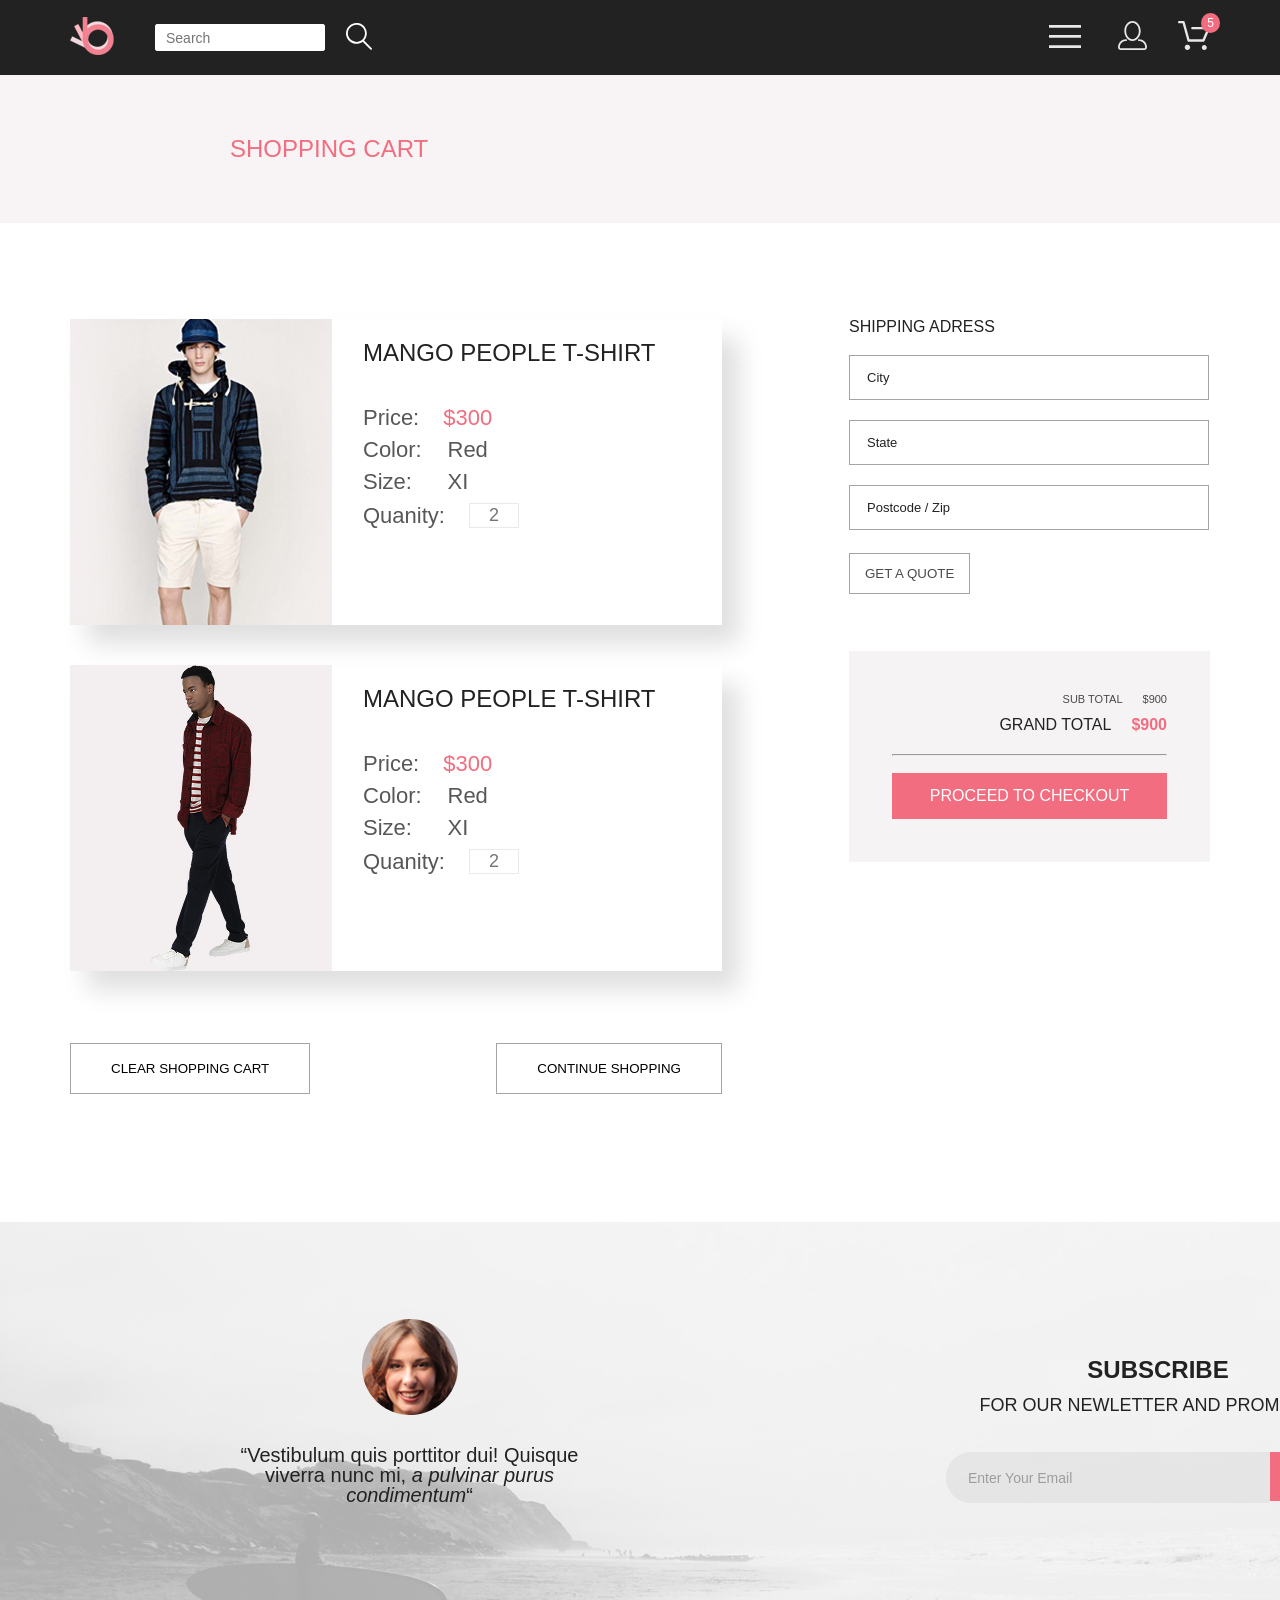
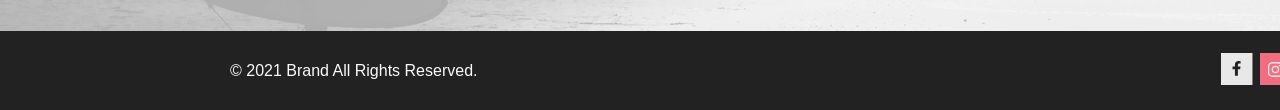
==== commit 20cabb84: "sucessful page cart.html" ====
--- a/cart.html
+++ b/cart.html
@@ -14,10 +14,13 @@
         <div class="container header__wrp">
             <div class="header__wrp-controls">
                 <a href="index.html"><img class="header__logo" src="img/logo.svg" alt="logo"></a>
-                <label>
-                    <input class="header__search_input" type="text">
-                    <span class="visually-hidden">Search</span>
-                </label>
+                <form action="">
+                    <label>
+                        <input class="header__search_input" type="search" placeholder="Search" id="search">
+                        <span class="visually-hidden">Search</span>
+                    </label>
+                </form>
+
                 <button class="header__search header__search_btn">
                     <svg class="header__search_loope" width="26" height="27" viewBox="0 0 26 27"
                         xmlns="http://www.w3.org/2000/svg">
@@ -27,31 +30,39 @@
                 </button>
             </div>
             <div class="header__wrp-controls">
-                <button class="header__menu-btn" type="button"><svg class="icon-color_static" width="32" height="23"
-                        viewBox="0 0 32 23" xmlns="http://www.w3.org/2000/svg">
+                <button class="header__menu-btn" id="burger" type="button"><svg class="header__icon-color" width="32"
+                        height="23" viewBox="0 0 32 23" xmlns="http://www.w3.org/2000/svg">
                         <path d="M0 23V20.31H32V23H0ZM0 12.76V10.07H32V12.76H0ZM0 2.69V0H32V2.69H0Z" />
                     </svg></button>
-                <a class="header__reg" href="registration.html"><svg class="icon-color_static" width="29" height="29"
+                <a class="header__reg" href="registration.html"><svg class="header__icon-color" width="29" height="29"
                         viewBox="0 0 29 29" xmlns="http://www.w3.org/2000/svg">
                         <path
                             d="M14.5 19.937C19 19.937 22.656 15.464 22.656 9.968C22.656 4.472 19 0 14.5 0C13.3631 0.0217413 12.2463 0.303398 11.2351 0.823397C10.2239 1.34339 9.34507 2.08794 8.66602 3C7.12663 4.99573 6.30819 7.45381 6.34399 9.974C6.34399 15.465 10 19.937 14.5 19.937ZM14.5 1.813C18 1.813 20.844 5.472 20.844 9.969C20.844 14.466 17.998 18.125 14.5 18.125C11.002 18.125 8.15603 14.465 8.15503 9.969C8.15403 5.473 11 1.813 14.5 1.813ZM20.844 18.125C20.6036 18.125 20.373 18.2205 20.203 18.3905C20.033 18.5605 19.9375 18.7911 19.9375 19.0315C19.9375 19.2719 20.033 19.5025 20.203 19.6725C20.373 19.8425 20.6036 19.938 20.844 19.938C22.526 19.9399 24.1386 20.6088 25.3279 21.7982C26.5172 22.9875 27.1861 24.6 27.188 26.282C27.1875 26.5221 27.0918 26.7523 26.922 26.9221C26.7522 27.0918 26.5221 27.1875 26.282 27.188H2.71997C2.47985 27.1875 2.24975 27.0918 2.07996 26.9221C1.91016 26.7523 1.81449 26.5221 1.81396 26.282C1.81608 24.6001 2.48517 22.9877 3.67444 21.7985C4.86371 20.6092 6.47608 19.9401 8.15796 19.938C8.39824 19.938 8.62868 19.8425 8.79858 19.6726C8.96849 19.5027 9.06396 19.2723 9.06396 19.032C9.06396 18.7917 8.96849 18.5613 8.79858 18.3914C8.62868 18.2215 8.39824 18.126 8.15796 18.126C5.99541 18.1279 3.92201 18.9875 2.39258 20.5164C0.863144 22.0453 0.00264777 24.1185 0 26.281C0.000794067 27.0019 0.287502 27.693 0.797241 28.2027C1.30698 28.7125 1.99811 28.9992 2.71899 29H26.282C27.0027 28.9989 27.6936 28.7121 28.2031 28.2024C28.7126 27.6927 28.9992 27.0017 29 26.281C28.9974 24.1187 28.1372 22.0457 26.6083 20.5168C25.0793 18.9878 23.0063 18.1276 20.844 18.125Z" />
                     </svg></a>
-                <a class="header__cart" href="cart.html"><svg class="icon-color_static" width="32" height="29"
+                <a class="header__cart" href="cart.html"><svg class="header__icon-color" width="32" height="29"
                         viewBox="0 0 32 29" xmlns="http://www.w3.org/2000/svg">
                         <path
                             d="M26.2009 29C25.5532 28.9738 24.9415 28.6948 24.4972 28.2227C24.0529 27.7506 23.8114 27.1232 23.8245 26.475C23.8376 25.8269 24.1043 25.2097 24.5673 24.7559C25.0303 24.3022 25.6527 24.048 26.301 24.048C26.9493 24.048 27.5717 24.3022 28.0347 24.7559C28.4977 25.2097 28.7644 25.8269 28.7775 26.475C28.7906 27.1232 28.549 27.7506 28.1047 28.2227C27.6604 28.6948 27.0488 28.9738 26.401 29H26.2009ZM6.75293 26.32C6.75293 25.79 6.91011 25.2718 7.20459 24.8311C7.49907 24.3904 7.91764 24.0469 8.40735 23.844C8.89705 23.6412 9.43594 23.5881 9.95581 23.6915C10.4757 23.7949 10.9532 24.0502 11.328 24.425C11.7028 24.7998 11.9581 25.2773 12.0615 25.7972C12.1649 26.317 12.1118 26.8559 11.9089 27.3456C11.7061 27.8353 11.3626 28.2539 10.9219 28.5483C10.4812 28.8428 9.96304 29 9.43298 29C9.08087 29.0003 8.73212 28.9311 8.40674 28.7966C8.08136 28.662 7.78569 28.4646 7.53662 28.2158C7.28755 27.9669 7.09001 27.6713 6.9552 27.3461C6.82039 27.0208 6.75098 26.6721 6.75098 26.32H6.75293ZM10.553 20.686C10.2935 20.6868 10.0409 20.6024 9.83411 20.4457C9.62727 20.2891 9.47758 20.0689 9.40796 19.819L4.57495 2.36401H1.18201C0.868521 2.36401 0.567859 2.23947 0.346191 2.01781C0.124523 1.79614 0 1.49549 0 1.18201C0 0.868519 0.124523 0.567873 0.346191 0.346205C0.567859 0.124537 0.868521 5.81268e-06 1.18201 5.81268e-06H5.46301C5.7225 -0.00080736 5.97504 0.0837201 6.18176 0.240568C6.38848 0.397416 6.53784 0.617884 6.60693 0.868006L11.4399 18.323H24.6179L29.001 8.27501H14.401C14.2428 8.27961 14.0854 8.25242 13.9379 8.19507C13.7904 8.13771 13.6559 8.05134 13.5424 7.94108C13.4288 7.83082 13.3386 7.69891 13.277 7.55315C13.2154 7.40739 13.1836 7.25075 13.1836 7.0925C13.1836 6.93426 13.2154 6.77762 13.277 6.63186C13.3386 6.4861 13.4288 6.35419 13.5424 6.24393C13.6559 6.13367 13.7904 6.0473 13.9379 5.98994C14.0854 5.93259 14.2428 5.90541 14.401 5.91001H30.814C31.0097 5.90996 31.2022 5.95866 31.3744 6.05172C31.5465 6.14478 31.6928 6.27926 31.7999 6.44301C31.9078 6.60729 31.9734 6.79569 31.9908 6.99145C32.0083 7.18721 31.9771 7.38424 31.9 7.565L26.495 19.977C26.4026 20.1876 26.251 20.3668 26.0585 20.4927C25.866 20.6186 25.641 20.6858 25.411 20.686H10.553Z" />
                     </svg></a>
             </div>
-            <nav class="header__nav">
+            <nav class="header__nav" id="menu">
                 <h2 class="header__nav-title">menu</h2>
                 <ul class="header__menu-list">
                     <li class="header__menu-item menu-item">
                         <h3 class="menu-item__title">man</h3>
                         <ul class="menu-item__sub-list">
-                            <li class="menu-item__sub-item">Accessories</li>
-                            <li class="menu-item__sub-item">Bags</li>
-                            <li class="menu-item__sub-item">Denim</li>
-                            <li class="menu-item__sub-item">T-Shirts</li>
+                            <a class="menu-item__link" href="">
+                                <li class="menu-item__sub-item">Accessories</li>
+                            </a>
+                            <a class="menu-item__link" href="">
+                                <li class="menu-item__sub-item">Bags</li>
+                            </a>
+                            <a class="menu-item__link" href="">
+                                <li class="menu-item__sub-item">Denim</li>
+                            </a>
+                            <a class="menu-item__link" href="">
+                                <li class="menu-item__sub-item">T-Shirts</li>
+                            </a>
                         </ul>
                     </li>
                 </ul>
@@ -59,11 +70,21 @@
                     <li class="header__menu-item menu-item">
                         <h3 class="menu-item__title">woman</h3>
                         <ul class="menu-item__sub-list">
-                            <li class="menu-item__sub-item">Accessories</li>
-                            <li class="menu-item__sub-item">Jackets & Coats</li>
-                            <li class="menu-item__sub-item">Polos</li>
-                            <li class="menu-item__sub-item">T-Shirts</li>
-                            <li class="menu-item__sub-item">Shirts</li>
+                            <a class="menu-item__link" href="">
+                                <li class="menu-item__sub-item">Accessories</li>
+                            </a>
+                            <a class="menu-item__link" href="">
+                                <li class="menu-item__sub-item">Jackets & Coats</li>
+                            </a>
+                            <a class="menu-item__link" href="">
+                                <li class="menu-item__sub-item">Polos</li>
+                            </a>
+                            <a class="menu-item__link" href="">
+                                <li class="menu-item__sub-item">T-Shirts</li>
+                            </a>
+                            <a class="menu-item__link" href="">
+                                <li class="menu-item__sub-item">Shirts</li>
+                            </a>
                         </ul>
                     </li>
                 </ul>
@@ -71,12 +92,24 @@
                     <li class="header__menu-item menu-item">
                         <h3 class="menu-item__title">kids</h3>
                         <ul class="menu-item__sub-list">
-                            <li class="menu-item__sub-item">Accessories</li>
-                            <li class="menu-item__sub-item">Jackets & Coats</li>
-                            <li class="menu-item__sub-item">Polos</li>
-                            <li class="menu-item__sub-item">T-Shirts</li>
-                            <li class="menu-item__sub-item">Shirts</li>
-                            <li class="menu-item__sub-item">Bags</li>
+                            <a class="menu-item__link" href="">
+                                <li class="menu-item__sub-item">Accessories</li>
+                            </a>
+                            <a class="menu-item__link" href="">
+                                <li class="menu-item__sub-item">Jackets & Coats</li>
+                            </a>
+                            <a class="menu-item__link" href="">
+                                <li class="menu-item__sub-item">Polos</li>
+                            </a>
+                            <a class="menu-item__link" href="">
+                                <li class="menu-item__sub-item">T-Shirts</li>
+                            </a>
+                            <a class="menu-item__link" href="">
+                                <li class="menu-item__sub-item">Shirts</li>
+                            </a>
+                            <a class="menu-item__link" href="">
+                                <li class="menu-item__sub-item">Bags</li>
+                            </a>
                         </ul>
                     </li>
                 </ul>
@@ -84,7 +117,109 @@
         </div>
     </header>
     <main>
-        Cart
+        <section>
+            <div class="cart">
+                <h1 class="visually-hidden">SHOPPING CART</h1>
+                <div class="cart__header container">
+                    <p class="cart__title">shopping cart</p>
+                </div>
+            </div>
+            <div class="cart__wrp container">
+                <div class="cart__shopping">
+                    <ul>
+                        <li class="cart__card">
+                            <img src="img/cart-1.jpg" alt="shopping">
+                            <div class="cart__card_discriptions">
+                                <div class="cart__card_title cart__card-property">mango people t-shirt</div>
+                                <div class="cart__card_wrp">
+                                    <div class="cart__card_price cart__card-property">Price:</div>
+                                    <div class="cart__card-value cart__card-property cart__card_price-color">$300</div>
+                                </div>
+                                <div class="cart__card_wrp">
+                                    <div class="cart__card_color cart__card-property">Color:</div>
+                                    <div class="cart__card-value cart__card-property">Red</div>
+                                </div>
+                                <div class="cart__card_wrp">
+                                    <div class="cart__card_size cart__card-property">Size:</div>
+                                    <div class="cart__card-value cart__card-property">XI</div>
+                                </div>
+                                <div class="cart__card_wrp">
+                                    <div class="cart__card_quanity cart__card-property">Quanity:</div>
+                                    <!-- <div class="cart__card-value cart__card-property">2</div> -->
+                                    <label for="quanity1"><span class="visually-hidden">Quanity 1</span></label>
+                                    <input class="cart__card-value cart__card-property cart__card_quanity-border"
+                                        type="text" placeholder="2" name="quanity1" id="quanity1" required>
+                                </div>
+                            </div>
+
+                        </li>
+                        <li class="cart__card">
+                            <img src="img/cart-2.jpg" alt="shopping">
+                            <div class="cart__card_discriptions">
+                                <div class="cart__card_title cart__card-property">mango people t-shirt</div>
+                                <div class="cart__card_wrp">
+                                    <div class="cart__card_price cart__card-property">Price:</div>
+                                    <div class="cart__card-value cart__card-property cart__card_price-color">$300</div>
+                                </div>
+                                <div class="cart__card_wrp">
+                                    <div class="cart__card_color cart__card-property">Color:</div>
+                                    <div class="cart__card-value cart__card-property">Red</div>
+                                </div>
+                                <div class="cart__card_wrp">
+                                    <div class="cart__card_size cart__card-property">Size:</div>
+                                    <div class="cart__card-value cart__card-property">XI</div>
+                                </div>
+                                <div class="cart__card_wrp">
+                                    <div class="cart__card_quanity cart__card-property">Quanity:</div>
+                                    <!-- <div class="cart__card-value cart__card-property">2</div> -->
+
+                                    <label for="quanity2"><span class="visually-hidden">Quanity 2</span></label>
+                                    <input class="cart__card-value cart__card-property cart__card_quanity-border"
+                                        type="text" placeholder="2" name="quanity2" id="quanity2" required>
+                                </div>
+                            </div>
+                        </li>
+                    </ul>
+
+                    <div class="cart__btn">
+                        <button type="reset" class="cart__btn_clear">clear shopping cart</button>
+                        <button type="button" class="cart__btn_continue">continue shopping</button>
+                    </div>
+                </div>
+                <div class="cart__buy">
+                    <form class="cart__form" action="#">
+                        <fieldset class="cart__form_adress">
+                            <legend class="cart__form_legend">shipping adress</legend>
+
+                            <label for="city"><span class="visually-hidden">City</span></label>
+                            <input class="cart__form_property" type="text" placeholder="City" name="city" id="city"
+                                required>
+                            <label for="state"><span class="visually-hidden">State</span></label>
+                            <input class="cart__form_property" type="text" placeholder="State" name="state" id="state"
+                                required>
+                            <label for="postcode"><span class="visually-hidden">Postcode / Zip</span></label>
+                            <input class="cart__form_property" type="text" placeholder="Postcode / Zip" name="postcode"
+                                id="postcode" required>
+                        </fieldset>
+
+                        <button type="submit" class="cart__btn_quote">get a quote</button>
+                    </form>
+                    <div class="cart__total">
+                        <div class="cart__total_wrp">
+                            <div class="cart__total_sub">sub total</div>
+                            <div class="cart__total_sub-value">$900</div>
+                        </div>
+                        <div class="cart__total_wrp">
+                            <div class="cart__total_grand">grand total</div>
+                            <div class="cart__total_grand-value">$900</div>
+                        </div>
+                        <hr class="cart__total_hr">
+                        <button class="cart__total_btn">proceed to checkout</button>
+                    </div>
+                </div>
+
+            </div>
+        </section>
     </main>
     <footer class="footer">
         <div class="footer__wrp container">
@@ -113,56 +248,60 @@
                 <p class="footer__socials_text">© 2021 Brand All Rights Reserved.</p>
                 <ul class="footer__socials_list">
                     <li class="footer__socials_item">
-                        <a class="footer__socials_link" href="#"> <svg class="icon-color_static" width="32" height="32"
+                        <h2 class="visually-hidden">facebook</h2>
+                        <a class="footer__socials_link" href="#"> <svg class="footer__icon-color" width="32" height="32"
                                 viewBox="0 0 32 32" xmlns="http://www.w3.org/2000/svg">
                                 <path d="M31.4506 0H0V32H31.4506V0Z" />
-                                <path class="icon-color_social--letter"
+                                <path class="footer__icon-letter"
                                     d="M19.0884 16.28L19.5069 13.616H16.8902V11.8873C16.8902 11.1585 17.2557 10.4481 18.4277 10.4481H19.6172V8.17997C19.6172 8.17997 18.5377 8 17.5056 8C15.3507 8 13.9422 9.27593 13.9422 11.5857V13.616H11.5469V16.28H13.9422V22.72H16.8902V16.28H19.0884Z" />
                             </svg></a>
                     </li>
                     <li class="footer__socials_item">
-                        <a class="footer__socials_link--insta" href="#"> <svg class="icon-color_social--insta"
-                                width="32" height="32" viewBox="0 0 32 32" xmlns="http://www.w3.org/2000/svg">
+                        <h2 class="visually-hidden">instagram</h2>
+                        <a class="footer__socials_link--insta" href="#"> <svg class="footer__icon-insta" width="32"
+                                height="32" viewBox="0 0 32 32" xmlns="http://www.w3.org/2000/svg">
                                 <path d="M31.4506 0H0V32H31.4506V0Z" />
                                 <g clip-path="url(#clip0_128_232)">
-                                    <path class="icon-color_static"
+                                    <path class="footer__icon-color"
                                         d="M15.4007 12.6816C13.2855 12.6816 11.5795 14.3849 11.5795 16.4966C11.5795 18.6083 13.2855 20.3117 15.4007 20.3117C17.5158 20.3117 19.2219 18.6083 19.2219 16.4966C19.2219 14.3849 17.5158 12.6816 15.4007 12.6816ZM15.4007 18.9769C14.0338 18.9769 12.9164 17.8646 12.9164 16.4966C12.9164 15.1287 14.0305 14.0164 15.4007 14.0164C16.7709 14.0164 17.885 15.1287 17.885 16.4966C17.885 17.8646 16.7675 18.9769 15.4007 18.9769ZM20.2695 12.5255C20.2695 13.0203 19.8704 13.4154 19.3782 13.4154C18.8827 13.4154 18.4869 13.0169 18.4869 12.5255C18.4869 12.0341 18.886 11.6357 19.3782 11.6357C19.8704 11.6357 20.2695 12.0341 20.2695 12.5255ZM22.8004 13.4287C22.7438 12.2367 22.4711 11.1808 21.5965 10.3109C20.7251 9.44097 19.6675 9.1687 18.4736 9.10894C17.2431 9.03921 13.5549 9.03921 12.3244 9.10894C11.1338 9.16538 10.0763 9.43765 9.20159 10.3076C8.32694 11.1775 8.05755 12.2333 7.99769 13.4253C7.92785 14.6539 7.92785 18.3361 7.99769 19.5646C8.05423 20.7566 8.32694 21.8124 9.20159 22.6824C10.0763 23.5523 11.1305 23.8246 12.3244 23.8843C13.5549 23.9541 17.2431 23.9541 18.4736 23.8843C19.6675 23.8279 20.7251 23.5556 21.5965 22.6824C22.4678 21.8124 22.7405 20.7566 22.8004 19.5646C22.8702 18.3361 22.8702 14.6572 22.8004 13.4287ZM21.2107 20.8828C20.9513 21.5335 20.4491 22.0349 19.7939 22.2972C18.8128 22.6857 16.4849 22.596 15.4007 22.596C14.3165 22.596 11.9852 22.6824 11.0074 22.2972C10.3556 22.0382 9.85343 21.5369 9.5907 20.8828C9.20159 19.9033 9.29139 17.5791 9.29139 16.4966C9.29139 15.4142 9.20492 13.0867 9.5907 12.1105C9.8501 11.4597 10.3523 10.9583 11.0074 10.696C11.9885 10.3076 14.3165 10.3972 15.4007 10.3972C16.4849 10.3972 18.8162 10.3109 19.7939 10.696C20.4458 10.955 20.9479 11.4564 21.2107 12.1105C21.5998 13.09 21.51 15.4142 21.51 16.4966C21.51 17.5791 21.5998 19.9066 21.2107 20.8828Z" />
                                 </g>
                                 <defs>
                                     <clipPath id="clip0_128_232">
-                                        <rect class="icon-color_static" width="14.8991" height="17"
+                                        <rect class="footer__icon-color" width="14.8991" height="17"
                                             transform="translate(7.94727 8)" />
                                     </clipPath>
                                 </defs>
                             </svg></a>
                     </li>
                     <li class="footer__socials_item">
-                        <a class="footer__socials_link" href="#"> <svg class="icon-color_static" width="32" height="32"
+                        <h2 class="visually-hidden">pinteres</h2>
+                        <a class="footer__socials_link" href="#"> <svg class="footer__icon-color" width="32" height="32"
                                 viewBox="0 0 32 32" xmlns="http://www.w3.org/2000/svg">
                                 <path d="M31.4506 0H0V32H31.4506V0Z" />
                                 <g clip-path="url(#clip0_128_240)">
-                                    <path class="icon-color_social--letter"
+                                    <path class="footer__icon-letter"
                                         d="M16.2657 8.20312C13.081 8.20312 9.93359 10.3406 9.93359 13.8C9.93359 16 11.1628 17.25 11.9077 17.25C12.215 17.25 12.3919 16.3875 12.3919 16.1438C12.3919 15.8531 11.6563 15.2344 11.6563 14.025C11.6563 11.5125 13.5559 9.73125 16.0143 9.73125C18.1281 9.73125 19.6925 10.9406 19.6925 13.1625C19.6925 14.8219 19.0314 17.9344 16.8896 17.9344C16.1167 17.9344 15.4556 17.3719 15.4556 16.5656C15.4556 15.3844 16.275 14.2406 16.275 13.0219C16.275 10.9531 13.3604 11.3281 13.3604 13.8281C13.3604 14.3531 13.4256 14.9344 13.6584 15.4125C13.23 17.2688 12.3547 20.0344 12.3547 21.9469C12.3547 22.5375 12.4385 23.1188 12.4944 23.7094C12.5999 23.8281 12.5471 23.8156 12.7086 23.7563C14.273 21.6 14.2171 21.1781 14.9248 18.3562C15.3066 19.0875 16.2936 19.4812 17.0759 19.4812C20.3723 19.4812 21.8529 16.2469 21.8529 13.3313C21.8529 10.2281 19.1897 8.20312 16.2657 8.20312Z" />
                                 </g>
                                 <defs>
                                     <clipPath id="clip0_128_240">
-                                        <rect class="icon-color_static" width="11.9193" height="16"
+                                        <rect class="footer__icon-color" width="11.9193" height="16"
                                             transform="translate(9.93359 8)" />
                                     </clipPath>
                                 </defs>
                             </svg></a>
                     </li>
                     <li class="footer__socials_item">
-                        <a class="footer__socials_link" href="#"> <svg class="icon-color_static" width="32" height="32"
+                        <h2 class="visually-hidden">twitter</h2>
+                        <a class="footer__socials_link" href="#"> <svg class="footer__icon-color" width="32" height="32"
                                 viewBox="0 0 32 32" xmlns="http://www.w3.org/2000/svg">
                                 <path d="M31.4506 0H0V32H31.4506V0Z" />
                                 <g clip-path="url(#clip0_128_236)">
-                                    <path class="icon-color_social--letter"
+                                    <path class="footer__icon-letter"
                                         d="M22.2041 12.7405C22.2142 12.8826 22.2142 13.0248 22.2142 13.1669C22.2142 17.5019 18.9369 22.4969 12.947 22.4969C11.1016 22.4969 9.38733 21.9588 7.94531 21.0248C8.20751 21.0552 8.45958 21.0654 8.73186 21.0654C10.2545 21.0654 11.6562 20.5476 12.7755 19.6644C11.3436 19.6339 10.1436 18.6898 9.73016 17.3903C9.93186 17.4207 10.1335 17.441 10.3453 17.441C10.6377 17.441 10.9302 17.4004 11.2024 17.3294C9.71002 17.0248 8.59066 15.705 8.59066 14.1111V14.0705C9.02426 14.3141 9.5285 14.4664 10.0629 14.4867C9.1856 13.8979 8.61084 12.8928 8.61084 11.7557C8.61084 11.1466 8.77215 10.5882 9.05452 10.1009C10.6579 12.0908 13.068 13.3902 15.7704 13.5324C15.72 13.2887 15.6898 13.035 15.6898 12.7811C15.6898 10.974 17.1419 9.50195 18.9469 9.50195C19.8847 9.50195 20.7318 9.89789 21.3267 10.5375C22.0628 10.3954 22.7687 10.1212 23.3939 9.74561C23.1519 10.507 22.6376 11.1466 21.962 11.5527C22.6175 11.4817 23.2528 11.2989 23.8376 11.0451C23.394 11.6948 22.8394 12.2735 22.2041 12.7405Z" />
                                 </g>
                                 <defs>
                                     <clipPath id="clip0_128_236">
-                                        <rect class="icon-color_static" width="15.8924" height="16"
+                                        <rect class="footer__icon-color" width="15.8924" height="16"
                                             transform="translate(7.94531 8)" />
                                     </clipPath>
                                 </defs>
@@ -172,6 +311,8 @@
             </div>
         </div>
     </footer>
+
+    <script src="js/script.js"></script>
 </body>
 
 </html>
--- a/css/style.css
+++ b/css/style.css
@@ -1,846 +1,1159 @@
-:root {
-    --total-black: #000000;
-    --black: #222222;
-    --light-pink: #F1E4E6;
-    --pink: #F16D7F;
-    --white: #FFFFFF;
-    --white-promo: #FBFBFB;
-    --grey: #9F9F9F;
-    --text-card: #5D5D5D;
-    --light-grey: #F8F8F8;
-    --icon-color: #E8E8E8;
-    --input-subscribe: #E1E1E1;
-    --registr-bgnd: #F8F3F4;
-    --registr-color: #A4A4A4;
-    --registr-text: #B1B1B1;
-    --menu-text: #6F6E6E;
-}
-
-
+html,
+body,
+div,
+span,
+applet,
+object,
+iframe,
+h1,
+h2,
+h3,
+h4,
+h5,
+h6,
+p,
+blockquote,
+pre,
+a,
+abbr,
+acronym,
+address,
+big,
+cite,
+code,
+del,
+dfn,
+em,
+img,
+ins,
+kbd,
+q,
+s,
+samp,
+small,
+strike,
+strong,
+sub,
+sup,
+tt,
+var,
+b,
+u,
+i,
+center,
+dl,
+dt,
+dd,
+ol,
+ul,
+li,
+fieldset,
+form,
+label,
+legend,
+table,
+caption,
+tbody,
+tfoot,
+thead,
+tr,
+th,
+td,
+article,
+aside,
+canvas,
+details,
+embed,
+figure,
+figcaption,
+footer,
+header,
+hgroup,
+menu,
+nav,
+output,
+ruby,
+section,
+summary,
+time,
+mark,
+audio,
+video {
+  margin: 0;
+  padding: 0;
+  border: 0;
+  font-size: 100%;
+  vertical-align: baseline;
+}
+
+/* HTML5 display-role reset for older browsers */
+article,
+aside,
+details,
+figcaption,
+figure,
+footer,
+header,
+hgroup,
+menu,
+nav,
+section {
+  display: block;
+}
+
+body {
+  line-height: 1;
+}
+
+ol,
+ul {
+  list-style: none;
+}
+
+blockquote,
+q {
+  quotes: none;
+}
+
+blockquote:before,
+blockquote:after,
+q:before,
+q:after {
+  content: "";
+  content: none;
+}
+
+table {
+  border-collapse: collapse;
+  border-spacing: 0;
+}
 
 .page {
-    font-family: "Lato", sans-serif;
-    font-weight: 300;
-    font-size: 14px;
-    line-height: 17px;
-    font-style: normal;
-    letter-spacing: 0%;
+  font-family: "Lato", sans-serif;
+  font-size: 14px;
+  line-height: 17px;
+  font-weight: 300;
+  font-style: normal;
+  letter-spacing: 0%;
 }
 
 .visually-hidden {
-    position: absolute;
-    width: 1px;
-    height: 1px;
-    margin: -1px;
-    border: 0;
-    padding: 0;
-    white-space: nowrap;
-    clip-path: inset(50%);
-    clip: rect(0 0 0 0);
-    overflow: hidden;
+  position: absolute;
+  width: 1px;
+  height: 1px;
+  margin: -1px;
+  border: 0;
+  padding: 0;
+  white-space: nowrap;
+  clip-path: inset(50%);
+  clip: rect(0 0 0 0);
+  overflow: hidden;
 }
 
 .container {
-    width: 1140px;
-    margin: 0 auto;
+  width: 1140px;
+  margin: 0 auto;
 }
 
 .header {
-    background-color: var(--black);
-    max-width: 1600px;
-    margin: 0 auto;
-}
-
+  background-color: #222222;
+  max-width: 1600px;
+  margin: 0 auto;
+}
 .header__wrp {
-    display: flex;
-    justify-content: space-between;
-    align-items: center;
-    min-height: 75px;
-    position: relative;
-}
-
+  display: flex;
+  justify-content: space-between;
+  align-items: center;
+  min-height: 75px;
+  position: relative;
+}
 .header__wrp-controls {
-    display: flex;
-    align-items: center;
-}
-
+  display: flex;
+  align-items: center;
+}
 .header__logo {
-    margin: 0 41px 0 0;
-}
-
+  margin: 0 41px 0 0;
+}
 .header__reg {
-    margin: 0 0 0 31px;
-}
-
+  margin: 0 0 0 31px;
+}
 .header__cart {
-    margin: 0 0 0 31px;
-    position: relative;
-}
-
+  margin: 0 0 0 31px;
+  position: relative;
+}
 .header__cart::after {
-    position: absolute;
-    content: "5";
-    font-size: 12px;
-    line-height: 100%;
-    color: var(--white);
-    background-color: var(--pink);
-    border-radius: 50%;
-    top: -8px;
-    right: -10px;
-    padding: 4px 6px;
-}
-
-.icon-color_static:hover {
-    fill: var(--pink);
-}
-
-.icon-color_static:focus {
-    fill: var(--light-pink);
-}
-
-.icon-color_static:active {
-    fill: var(--grey);
-}
-
+  position: absolute;
+  content: "5";
+  font-size: 12px;
+  line-height: 100%;
+  font-weight: 400;
+  font-style: normal;
+  letter-spacing: 0%;
+  color: #FFFFFF;
+  background-color: #F16D7F;
+  border-radius: 50%;
+  top: -8px;
+  right: -10px;
+  padding: 4px 6px;
+}
 .header__menu-btn {
-    border: none;
-    background-color: transparent;
-}
-
+  border: none;
+  background-color: transparent;
+}
 .header__nav {
-    position: absolute;
-    width: 232px;
-    height: 764px;
-    background-color: var(--white);
-    color: var(--black);
-    right: -232px;
-    top: 75px;
-    display: none;
-}
-
+  position: absolute;
+  width: 232px;
+  height: 764px;
+  background-color: #FFFFFF;
+  color: #222222;
+  right: -232px;
+  top: 75px;
+  box-shadow: 6px 4px 35px 0px #9F9F9F;
+  display: none;
+  z-index: 3;
+}
+.header__nav:hover {
+  display: block;
+}
+.header__menu-visible {
+  display: block;
+}
 .header__nav-title {
-    font-weight: 700;
-    font-size: 14px;
-    line-height: 100%;
-    text-transform: uppercase;
-    margin: 34px 0 27px 34px;
+  font-size: 14px;
+  line-height: 100%;
+  font-weight: 700;
+  font-style: normal;
+  letter-spacing: 0%;
+  text-transform: uppercase;
+  margin: 34px 0 27px 34px;
+}
+.header__search {
+  fill: #FFFFFF;
+}
+.header__search_btn {
+  background-color: #222222;
+  border: 0;
+  margin-right: 15px;
+}
+.header__search_loope:hover {
+  fill: #F16D7F;
+}
+.header__search_loope:focus {
+  fill: #F1E4E6;
+}
+.header__search_loope:active {
+  fill: #9F9F9F;
+}
+.header__search_input {
+  width: 170px;
+  height: 27px;
+  border: 1px solid #FFFFFF;
+  background-color: #FFFFFF;
+  color: #FFFFFF;
+  font-size: 14px;
+  line-height: 100%;
+  font-weight: 400;
+  font-style: normal;
+  letter-spacing: 0%;
+  border-radius: 2px;
+  margin-right: 15px;
+  padding-left: 10px;
+  font-family: "Lato", sans-serif;
+}
+.header__search_input:hover {
+  border: 1px solid #F16D7F;
+}
+.header__search_input:focus {
+  border: 1px solid #F1E4E6;
+}
+.header__search_input:active {
+  border: 1px solid #9F9F9F;
+}
+.header__icon-color {
+  fill: #E8E8E8;
+}
+.header__icon-color:hover {
+  fill: #F16D7F;
+}
+.header__icon-color:focus {
+  fill: #F1E4E6;
+}
+.header__icon-color:active {
+  fill: #9F9F9F;
+}
+
+.brand {
+  width: 1600px;
+  margin: 0 auto;
+  display: flex;
+}
+.brand__overlay {
+  position: relative;
+}
+.brand__overlay::before {
+  content: "";
+  width: 1600px;
+  min-height: 764px;
+  background: rgba(0, 0, 0, 0.4);
+  position: absolute;
+  z-index: 2;
+  top: 0;
+}
+.brand__wrp {
+  background-color: #F1E4E6;
+  flex-grow: 1;
+  padding: 0 0 0 92px;
+  display: flex;
+  align-items: center;
+}
+.brand__title {
+  font-family: "Lato", sans-serif;
+  font-size: 48px;
+  line-height: 58px;
+  font-weight: 900;
+  font-style: normal;
+  letter-spacing: 0%;
+  text-transform: uppercase;
+  color: #222222;
+  position: relative;
+}
+.brand__title::after {
+  content: " ";
+  position: absolute;
+  width: 12px;
+  height: 92px;
+  background-color: #F16D7F;
+  left: -26px;
+  top: 0;
+}
+.brand__subtitle {
+  display: flex;
+  font-size: 32px;
+  line-height: 100%;
+  font-weight: 700;
+  font-style: normal;
+  letter-spacing: 0%;
+}
+.brand__subtitle-pink {
+  color: #F16D7F;
+}
+
+.sales__list {
+  display: flex;
+  flex-wrap: wrap;
+  margin-top: 63px;
+}
+.sales__item {
+  display: flex;
+  justify-content: center;
+  align-items: center;
+  flex-direction: column;
+}
+.sales__item_women {
+  width: 360px;
+  height: 260px;
+  background-image: url(../img/woman.png);
+  background-repeat: no-repeat;
+}
+.sales__item_men {
+  width: 360px;
+  height: 260px;
+  background-image: url(../img/men.png);
+  background-repeat: no-repeat;
+  margin-left: 30px;
+}
+.sales__item_kids {
+  width: 360px;
+  height: 260px;
+  background-image: url(../img/kids.png);
+  background-repeat: no-repeat;
+  margin-left: 30px;
+}
+.sales__item_accesories {
+  width: 1142px;
+  height: 180px;
+  background-image: url(../img/accesories.png);
+  background-repeat: no-repeat;
+  margin-top: 30px;
+}
+.sales__text {
+  font-size: 16px;
+  line-height: 100%;
+  font-weight: 400;
+  font-style: normal;
+  letter-spacing: 0%;
+  text-align: center;
+  color: #FFFFFF;
+  text-transform: uppercase;
+  padding-bottom: 10px;
+}
+.sales__item-title {
+  font-size: 24px;
+  line-height: 100%;
+  font-weight: 700;
+  font-style: normal;
+  letter-spacing: 0%;
+  text-align: center;
+  color: #F16D7F;
+  text-transform: uppercase;
+}
+
+.fetured__title {
+  font-size: 30px;
+  line-height: 100%;
+  font-weight: 400;
+  font-style: normal;
+  letter-spacing: 0%;
+  margin: 97px 0 6px 0;
+  text-align: center;
+  color: #222222;
+}
+.fetured__subtitle {
+  font-size: 14px;
+  line-height: 100%;
+  font-weight: 400;
+  font-style: normal;
+  letter-spacing: 0%;
+  text-align: center;
+  color: #9F9F9F;
+}
+.fetured__list {
+  display: flex;
+  justify-content: space-between;
+  flex-wrap: wrap;
+  margin-top: 48px;
+}
+.fetured__item {
+  width: 360px;
+  margin-bottom: 30px;
+  background-color: #F8F8F8;
+  position: relative;
+}
+.fetured__heading {
+  font-size: 13px;
+  line-height: 100%;
+  font-weight: 400;
+  font-style: normal;
+  letter-spacing: 0%;
+  color: #000000;
+  text-transform: uppercase;
+  margin: 25px 18px 12px;
+}
+.fetured__text {
+  font-size: 14px;
+  line-height: 100%;
+  font-weight: 400;
+  font-style: normal;
+  letter-spacing: 0%;
+  color: #5D5D5D;
+  margin: 18px;
+  box-sizing: border-box;
+}
+.fetured__price {
+  font-size: 16px;
+  line-height: 100%;
+  font-weight: 400;
+  font-style: normal;
+  letter-spacing: 0%;
+  color: #F16D7F;
+  margin: 18px;
+  box-sizing: border-box;
+}
+.fetured__overlay {
+  width: 100%;
+  min-height: 580px;
+  background: rgba(0, 0, 0, 0.3);
+  position: absolute;
+  top: 0;
+}
+.fetured__card-btn {
+  position: absolute;
+  top: 50%;
+  left: 50%;
+  transform: translate(-50%, -50%);
+  padding: 15px 15px 15px 50px;
+  background-color: transparent;
+  color: #FFFFFF;
+  border: 1px solid #FFFFFF;
+  font-weight: 400;
+  font-size: 14px;
+  line-height: 100%;
+}
+.fetured__card-btn:hover {
+  background-color: #9F9F9F;
+  border: 1px solid #222222;
+}
+.fetured__card-btn:focus {
+  background-color: #F16D7F;
+}
+.fetured__card-btn:active {
+  color: #222222;
+}
+.fetured__card-btn::before {
+  content: "";
+  width: 26px;
+  height: 24px;
+  background-image: url(../img/cart.svg);
+  background-size: 26px 24px;
+  left: 16px;
+  top: 10px;
+  position: absolute;
+}
+.fetured__overlay, .fetured__card-btn {
+  display: none;
+}
+.fetured__item:hover .fetured__card-btn, .fetured__item:hover .fetured__overlay {
+  display: block;
+}
+.fetured__btn_wrp {
+  display: flex;
+  justify-content: center;
+}
+.fetured__btn {
+  font-size: 16px;
+  line-height: 100%;
+  font-weight: 400;
+  font-style: normal;
+  letter-spacing: 0%;
+  padding: 15px 39px;
+  margin: 18px 0 95px;
+  color: #F16D7F;
+  border: 1px solid #F16D7F;
+  background-color: #FFFFFF;
+}
+.fetured__btn:hover {
+  color: #FFFFFF;
+  border: 1px solid #F16D7F;
+  background-color: #F16D7F;
+}
+.fetured__btn:active {
+  color: #9F9F9F;
+  border: 1px solid #9F9F9F;
+  background-color: #FFFFFF;
+}
+.fetured__btn:focus {
+  color: #F16D7F;
+  border: 1px solid #9F9F9F;
+  background-color: #F1E4E6;
+}
+
+.promo {
+  background-color: #222222;
+  width: 1600px;
+  margin: 0 auto;
+  padding: 103px 0;
+}
+.promo__list {
+  display: flex;
+  justify-content: space-between;
+}
+.promo__item {
+  width: 360px;
+  display: flex;
+  flex-direction: column;
+  align-items: center;
+}
+.promo__title {
+  font-size: 20px;
+  line-height: 100%;
+  font-weight: 400;
+  font-style: normal;
+  letter-spacing: 0%;
+  color: #FBFBFB;
+  margin: 28px 0 16px;
+}
+.promo__text {
+  font-size: 14px;
+  line-height: 100%;
+  font-weight: 400;
+  font-style: normal;
+  letter-spacing: 0%;
+  color: #FBFBFB;
+  text-align: center;
+}
+
+.footer {
+  width: 1600px;
+  height: 100%;
+  margin: 0 auto;
+  background-image: url(../img/bgi_footer.png);
+  background-repeat: no-repeat;
+}
+.footer__wrp {
+  display: flex;
+  justify-content: space-between;
+}
+.footer__box {
+  margin: 97px 0 126px;
+  display: flex;
+  flex-direction: column;
+  align-items: center;
+}
+.footer__box-text {
+  width: 359px;
+  font-size: 20px;
+  line-height: 100%;
+  font-weight: 400;
+  font-style: normal;
+  letter-spacing: 0%;
+  text-align: center;
+  margin-top: 30px;
+  color: #222222;
+}
+.footer__box--italic {
+  font-style: italic;
+}
+.footer__subscribe {
+  display: flex;
+  justify-content: center;
+  align-items: center;
+  flex-direction: column;
+}
+.footer__subscribe-subtitle {
+  font-size: 18px;
+  line-height: 167%;
+  font-weight: 400;
+  font-style: normal;
+  letter-spacing: 0%;
+  color: #222222;
+  text-transform: uppercase;
+  margin-bottom: 32px;
+}
+.footer__subscribe-title {
+  font-size: 24px;
+  line-height: 167%;
+  font-weight: 700;
+  font-style: normal;
+  letter-spacing: 0%;
+  color: #222222;
+  text-transform: uppercase;
+}
+.footer__subscribe-form {
+  display: flex;
+}
+.footer__subscribe-input {
+  width: 300px;
+  height: 49px;
+  opacity: 67%;
+  font-size: 14px;
+  line-height: 100%;
+  font-weight: 400;
+  font-style: normal;
+  letter-spacing: 0%;
+  vertical-align: middle;
+  background-color: #E1E1E1;
+  color: #222222;
+  border: 0;
+  padding-left: 22px;
+  border-radius: 25px 0 0 25px;
+}
+.footer__subscribe-btn {
+  width: 100px;
+  height: 49px;
+  background-color: #F16D7F;
+  border-radius: 0 25px 25px 0;
+  color: #FFFFFF;
+  font-size: 14px;
+  line-height: 100%;
+  font-weight: 400;
+  font-style: normal;
+  letter-spacing: 0%;
+  text-align: center;
+  vertical-align: middle;
+  border: 0;
+}
+.footer__subscribe-btn:hover {
+  background-color: #F1E4E6;
+  color: #F16D7F;
+}
+.footer__subscribe-btn:active {
+  color: #9F9F9F;
+}
+.footer__socials {
+  background-color: #222222;
+  width: 1600px;
+  margin: 0 auto;
+}
+.footer__socials_wrp {
+  height: 79px;
+  display: flex;
+  justify-content: space-between;
+  align-items: center;
+}
+.footer__socials_text {
+  font-size: 16px;
+  line-height: 100%;
+  font-weight: 400;
+  font-style: normal;
+  letter-spacing: 0%;
+  color: #FBFBFB;
+}
+.footer__socials_list {
+  display: flex;
+}
+.footer__socials_item {
+  margin-left: 7px;
+}
+.footer__socials_link:hover .footer__icon-color {
+  fill: #F16D7F;
+}
+.footer__socials_link:hover .footer__icon-letter {
+  fill: #E8E8E8;
+}
+.footer__socials_link:active .footer__icon-letter {
+  fill: #9F9F9F;
+}
+.footer__socials_link:focus .footer__icon-letter {
+  fill: #222222;
+}
+.footer__socials_link--insta:hover .footer__icon-insta {
+  fill: #E8E8E8;
+}
+.footer__socials_link--insta:hover .footer__icon-color {
+  fill: #F16D7F;
+}
+.footer__socials_link--insta:focus .footer__icon-color {
+  fill: #222222;
+}
+.footer__socials_link--insta:active .footer__icon-color {
+  fill: #9F9F9F;
+}
+.footer__icon-color {
+  fill: #E8E8E8;
+}
+.footer__icon-letter {
+  fill: #222222;
+}
+.footer__icon-insta {
+  fill: #F16D7F;
+}
+
+.registration {
+  width: 1600px;
+  height: 148px;
+  margin: 0 auto;
+  background-color: #F8F3F4;
+}
+.registration__header {
+  height: 148px;
+  display: flex;
+  align-items: center;
+}
+.registration__title {
+  text-transform: uppercase;
+  font-size: 24px;
+  line-height: 100%;
+  font-weight: 400;
+  font-style: normal;
+  letter-spacing: 0%;
+  color: #F16D7F;
+}
+.registration__wrp {
+  background-color: #FFFFFF;
+  display: flex;
+  margin-top: 64px;
+}
+.registration__legend {
+  font-size: 16px;
+  line-height: 100%;
+  font-weight: 400;
+  font-style: normal;
+  letter-spacing: 0%;
+  color: #222222;
+  margin-bottom: 20px;
+}
+.registration__form_name, .registration__form_login {
+  display: flex;
+  flex-direction: column;
+  border: none;
+}
+.registration__first-name, .registration__last-name, .registration__email, .registration__password {
+  width: 360px;
+  height: 45px;
+  border: 1px solid #A4A4A4;
+  color: #B1B1B1;
+  font-size: 13px;
+  line-height: 100%;
+  font-weight: 400;
+  font-style: normal;
+  letter-spacing: 0%;
+  padding-left: 17px;
+}
+.registration__first-name, .registration__email {
+  margin-bottom: 20px;
+}
+.registration__last-name {
+  margin-bottom: 31px;
+}
+.registration__password {
+  margin-bottom: 15px;
+}
+.registration__form_gender {
+  display: flex;
+  margin-bottom: 33px;
+}
+.registration__gender {
+  display: none;
+  padding-left: 27px;
+}
+.registration__gender_label {
+  margin-right: 20px;
+  position: relative;
+}
+.registration__gender_label::before {
+  position: absolute;
+  content: "";
+  width: 17px;
+  height: 17px;
+  border-radius: 50%;
+  border: 1px solid #A4A4A4;
+}
+.registration__gender_span {
+  font-size: 11px;
+  line-height: 100%;
+  font-weight: 400;
+  font-style: normal;
+  letter-spacing: 0%;
+  color: #222222;
+  padding-left: 27px;
+}
+.registration__gender:checked + .registration__gender_label::before {
+  background: #A4A4A4;
+  background-size: 10px 10px;
+}
+.registration__form_text {
+  width: 360px;
+  font-size: 13px;
+  line-height: 100%;
+  font-weight: 400;
+  font-style: normal;
+  letter-spacing: 0%;
+  color: #B1B1B1;
+  margin-bottom: 39px;
+}
+.registration__btn {
+  padding: 16px 29px;
+  border: none;
+  background-color: #F16D7F;
+  margin-bottom: 96px;
+  color: #FFFFFF;
+}
+.registration__btn:active {
+  background-color: #F1E4E6;
+}
+.registration__btn:hover {
+  color: #9F9F9F;
+  outline: 1px solid #9F9F9F;
+}
+.registration__btn:focus {
+  color: grey;
+  outline: 1px solid #9F9F9F;
+}
+.registration__content {
+  margin-left: 128px;
+}
+.registration__content_title {
+  font-size: 24px;
+  line-height: 100%;
+  font-weight: 400;
+  font-style: normal;
+  letter-spacing: 0%;
+  text-transform: uppercase;
+  color: #000000;
+  margin-bottom: 22px;
+}
+.registration__content_text {
+  font-size: 24px;
+  line-height: 100%;
+  font-weight: 400;
+  font-style: normal;
+  letter-spacing: 0%;
+  color: #000000;
+  margin-bottom: 21px;
+}
+.registration__content_item {
+  font-size: 24px;
+  line-height: 100%;
+  font-weight: 400;
+  font-style: normal;
+  letter-spacing: 0%;
+  color: #000000;
+  margin-bottom: 16px;
+  padding-left: 42px;
+  position: relative;
+}
+.registration__content_item::before {
+  position: absolute;
+  content: "";
+  width: 20px;
+  height: 16px;
+  background-image: url(../img/checkmark.svg);
+  background-size: 20px 16px;
+  left: 0;
 }
 
 .menu-item__title {
-    font-weight: 400;
-    font-size: 14px;
-    line-height: 100%;
-    color: var(--pink);
-    text-transform: uppercase;
-    margin: 20px 0 12px 33px;
-}
-
+  font-size: 14px;
+  line-height: 100%;
+  font-weight: 400;
+  font-style: normal;
+  letter-spacing: 0%;
+  color: #F16D7F;
+  text-transform: uppercase;
+  margin: 20px 0 12px 33px;
+}
 .menu-item__sub-item {
-    font-weight: 400;
-    font-size: 14px;
-    line-height: 100%;
-    color: var(--menu-text);
-    margin: 0 0 11px 54px;
-}
-
+  font-size: 14px;
+  line-height: 100%;
+  font-weight: 400;
+  font-style: normal;
+  letter-spacing: 0%;
+  color: #6F6E6E;
+  margin: 0 0 11px 54px;
+}
+.menu-item__sub-item:hover {
+  color: #F16D7F;
+}
+.menu-item__sub-item:active {
+  color: #9F9F9F;
+}
+.menu-item__sub-item:focus {
+  color: #222222;
+}
 .menu-item__link {
-    text-decoration: none;
-}
-
-/* .header-burger:hover+.header__nav,
-.header-burger:focus+.header__nav {
-    display: block;
-} */
-
-.header__nav:hover {
-    display: block;
-}
-
-.wrp {
-    width: 100%;
-    display: none;
-}
-
-.display-block {
-    display: block;
-}
-
-
-.header__search {
-    fill: var(--white);
-}
-
-.header__search_btn {
-    background-color: var(--black);
-    border: 0;
-    margin-right: 15px;
-}
-
-.header__search_loope:hover {
-    fill: var(--pink);
-}
-
-.header__search_loope:focus {
-    fill: var(--light-pink);
-}
-
-.header__search_loope:active {
-    fill: var(--grey);
-}
-
-.header__search_input {
-    width: 170px;
-    height: 27px;
-    border: 1px solid var(--white);
-    border-radius: 2px;
-    margin-right: 15px;
-}
-
-.brand {
-    width: 1600px;
-    margin: 0 auto;
-    display: flex;
-}
-
-.brand__wrp {
-    background-color: var(--light-pink);
-    flex-grow: 1;
-    padding: 0 0 0 92px;
-    display: flex;
-    align-items: center;
-}
-
-.brand__title {
-    font-weight: 900;
-    font-size: 48px;
-    line-height: 58px;
-    text-transform: uppercase;
-    color: var(--black);
-    position: relative;
-}
-
-.brand__title::after {
-    content: " ";
-    position: absolute;
-    width: 12px;
-    height: 92px;
-    background-color: var(--pink);
-    left: -26px;
-    top: -0;
-
-}
-
-.brand__subtitle {
-    display: flex;
-    font-weight: 700;
-    font-size: 32px;
-    line-height: 100%;
-}
-
-.brand__subtitle-pink {
-    color: var(--pink);
-
-}
-
-.sale__list {
-    display: flex;
-    flex-wrap: wrap;
-    margin-top: 63px;
-}
-
-.sales__item {
-    display: flex;
-    flex-direction: column;
-    align-items: center;
-    justify-content: center;
-}
-
-.sales__item_women {
-    width: 360px;
-    height: 260px;
-    background-image: url(../img/woman.png);
-    background-repeat: no-repeat;
-}
-
-.sales__item_men {
-    width: 360px;
-    height: 260px;
-    background-image: url(../img/men.png);
-    background-repeat: no-repeat;
-    margin-left: 30px;
-}
-
-.sales__item_kids {
-    width: 360px;
-    height: 260px;
-    background-image: url(../img/kids.png);
-    background-repeat: no-repeat;
-    margin-left: 30px;
-}
-
-.sales__item_accesories {
-    width: 1142px;
-    height: 180px;
-    background-image: url(../img/accesories.png);
-    background-repeat: no-repeat;
-    margin-top: 30px;
-}
-
-.sales__text {
-    font-weight: 400;
-    font-size: 16px;
-    line-height: 100%;
-    text-align: center;
-    color: var(--white);
-    text-transform: uppercase;
-}
-
-.sales__item-title {
-    font-weight: 700;
-    font-size: 24px;
-    line-height: 100%;
-    text-align: center;
-    color: var(--pink);
-    text-transform: uppercase;
-}
-
-.fetured__title {
-    font-weight: 400;
-    font-size: 30px;
-    line-height: 100%;
-    margin: 97px 0 6px 0;
-    text-align: center;
-    color: var(--black)
-}
-
-.fetured__subtitle {
-    font-weight: 400;
-    font-size: 14px;
-    line-height: 100%;
-    text-align: center;
-    color: var(--grey);
-}
-
-.fetured__list {
-    display: flex;
-    justify-content: space-between;
-    flex-wrap: wrap;
-    margin-top: 48px;
-}
-
-.fetured__item {
-    width: 360px;
-    margin-bottom: 30px;
-    background-color: var(--light-grey);
-    position: relative;
-}
-
-.fetured__heading {
-    font-weight: 400;
-    font-size: 13px;
-    line-height: 100%;
-    letter-spacing: 0%;
-    color: var(--total-black);
-    text-transform: uppercase;
-    margin: 25px 18px 12px;
-}
-
-.fetured__text {
-    font-weight: 400;
-    font-size: 14px;
-    line-height: 100%;
-    color: var(--text-card);
-    margin: 18px;
-    box-sizing: border-box;
-}
-
-.fetured__price {
-    font-weight: 400;
-    font-size: 16px;
-    line-height: 100%;
-    color: var(--pink);
-    margin: 18px;
-    box-sizing: border-box;
-}
-
-.fetured__overlay {
-    width: 100%;
-    min-height: 580px;
-    background: rgba(0, 0, 0, 0.3);
-    position: absolute;
-    top: 0;
-}
-
-.fetured__card-btn {
-    position: absolute;
-    top: 50%;
-    left: 50%;
-    transform: translate(-50%, -50%);
-    padding: 15px 15px 15px 50px;
-    background-color: transparent;
-    color: var(--white);
-    border: 1px solid var(--white);
-    font-weight: 400;
-    font-size: 14px;
-    line-height: 100%;
-}
-
-.fetured__card-btn:hover {
-    background-color: var(--grey);
-    border: 1px solid var(--black);
-}
-
-.fetured__card-btn:focus {
-    background-color: var(--pink);
-}
-
-.fetured__card-btn:active {
-    color: var(--black);
-}
-
-.fetured__card-btn::before {
-    content: "";
-    width: 26px;
-    height: 24px;
-    background-image: url(../img/cart.svg);
-    background-size: 26px 24px;
-    left: 16px;
-    top: 10px;
-    position: absolute;
-}
-
-
-.fetured__overlay,
-.fetured__card-btn {
-    display: none;
-}
-
-.fetured__item:hover .fetured__card-btn,
-.fetured__item:hover .fetured__overlay {
-    display: block;
-}
-
-.fetured__btn_wrp {
-    display: flex;
-    justify-content: center;
-}
-
-.fetured__btn {
-    font-weight: 400;
-    font-size: 16px;
-    line-height: 100%;
-    padding: 15px 39px;
-    margin: 18px 0 95px;
-    color: var(--pink);
-    border: 1px solid var(--pink);
-    background-color: var(--white);
-}
-
-.fetured__btn:hover {
-    color: var(--white);
-    border: 1px solid var(--pink);
-    background-color: var(--pink);
-}
-
-.fetured__btn:active {
-    color: var(--grey);
-    border: 1px solid var(--grey);
-    background-color: var(--white);
-}
-
-.fetured__btn:focus {
-    color: var(--pink);
-    border: 1px solid var(--grey);
-    background-color: var(--light-pink);
-}
-
-.promo {
-    background-color: var(--black);
-    width: 1600px;
-    margin: 0 auto;
-    padding: 103px 0;
-}
-
-.promo__list {
-    display: flex;
-    justify-content: space-between;
-}
-
-.promo__item {
-    width: 360px;
-    display: flex;
-    flex-direction: column;
-    align-items: center;
-}
-
-.promo__title {
-    font-weight: 400;
-    font-size: 20px;
-    color: var(--white-promo);
-    margin: 28px 0 16px;
-}
-
-.promo__text {
-    font-weight: 400;
-    font-size: 14px;
-    color: var(--white-promo);
-    text-align: center;
-}
-
-.footer {
-    width: 1600px;
-    height: 100%;
-    margin: 0 auto;
-    background-image: url(../img/bgi_footer.png);
-    background-repeat: no-repeat;
-
-}
-
-.footer__wrp {
-    display: flex;
-    justify-content: space-between;
-}
-
-.footer__box {
-    margin: 97px 0 126px;
-    display: flex;
-    flex-direction: column;
-    align-items: center;
-}
-
-.footer__box-text {
-    width: 359px;
-    font-weight: 400;
-    font-size: 20px;
-    line-height: 100%;
-    text-align: center;
-    margin-top: 30px;
-    color: var(--black);
-}
-
-.footer__box--italic {
-    font-style: italic;
-}
-
-.footer__subscribe {
-    display: flex;
-    flex-direction: column;
-    align-items: center;
-    justify-content: center;
-}
-
-.footer__subscribe-subtitle {
-    font-weight: 400;
-    font-size: 18px;
-    line-height: 167%;
-    color: var(--black);
-    text-transform: uppercase;
-    margin-bottom: 32px;
-}
-
-.footer__subscribe-title {
-    font-weight: 700;
-    font-size: 24px;
-    line-height: 167%;
-    color: var(--black);
-    text-transform: uppercase;
-}
-
-.footer__subscribe-form {
-    display: flex;
-}
-
-.footer__subscribe-input {
-    width: 300px;
-    height: 49px;
-    opacity: 67%;
-    font-weight: 400;
-    font-size: 14px;
-    line-height: 100%;
-    vertical-align: middle;
-    background-color: var(--input-subscribe);
-    color: var(--black);
-    border: 0;
-    padding-left: 22px;
-    border-radius: 25px 0 0 25px;
-}
-
-.footer__subscribe-btn {
-    width: 100px;
-    height: 49px;
-    background-color: var(--pink);
-    border-radius: 0 25px 25px 0;
-    color: var(--white);
-    font-weight: 400;
-    font-size: 14px;
-    line-height: 100%;
-    text-align: center;
-    vertical-align: middle;
-    border: 0;
-}
-
-.footer__subscribe-btn:hover {
-    background-color: var(--light-pink);
-    color: var(--pink);
-}
-
-.footer__subscribe-btn:active {
-    color: var(--grey);
-}
-
-.footer__socials {
-    background-color: var(--black);
-    width: 1600px;
-    margin: 0 auto;
-}
-
-.footer__socials_wrp {
-    height: 79px;
-    display: flex;
-    justify-content: space-between;
-    align-items: center;
-}
-
-.footer__socials_text {
-    font-weight: 400;
-    font-size: 16px;
-    line-height: 100%;
-    color: var(--white-promo);
-}
-
-.footer__socials_list {
-    display: flex;
-}
-
-.footer__socials_item {
-    margin-left: 7px;
-}
-
-.icon-color_static {
-    fill: var(--icon-color);
-}
-
-.footer__socials_link:hover .icon-color_static {
-    fill: var(--pink);
-}
-
-.icon-color_social--letter {
-    fill: var(--black);
-}
-
-.footer__socials_link:hover .icon-color_social--letter {
-    fill: var(--icon-color);
-}
-
-.footer__socials_link:active .icon-color_social--letter {
-    fill: var(--grey);
-}
-
-.footer__socials_link:focus .icon-color_social--letter {
-    fill: var(--black);
-}
-
-.icon-color_social--insta {
-    fill: var(--pink);
-}
-
-.footer__socials_link--insta:hover .icon-color_social--insta {
-    fill: var(--icon-color);
-}
-
-.footer__socials_link--insta:hover .icon-color_static {
-    fill: var(--pink);
-}
-
-.footer__socials_link--insta:focus .icon-color_static {
-    fill: var(--black);
-}
-
-.footer__socials_link--insta:active .icon-color_static {
-    fill: var(--grey);
-}
-
-.registration {
-    width: 1600px;
-    height: 148px;
-    margin: 0 auto;
-    background-color: var(--registr-bgnd);
-}
-
-.registration__header {
-    height: 148px;
-    display: flex;
-    align-items: center;
-}
-
-.registration__title {
-    text-transform: uppercase;
-    font-weight: 400;
-    font-size: 24px;
-    line-height: 100%;
-    color: var(--pink);
-}
-
-.registration__wrp {
-    background-color: var(--white);
-    display: flex;
-    margin-top: 64px;
-    /* flex-grow: 1; */
-}
-
-.fieldset {
-    border: none;
-}
-
-.registration__legend {
-    font-weight: 400;
-    font-size: 16px;
-    line-height: 100%;
-    color: var(--black);
-    margin-bottom: 20px;
-}
-
-.registration__form_name,
-.registration__form_login {
-    display: flex;
-    flex-direction: column;
-}
-
-.registration__first-name,
-.registration__last-name,
-.registration__email,
-.registration__password {
-    width: 360px;
-    height: 45px;
-    border: 1px solid var(--registr-color);
-    color: var(--registr-text);
-    font-weight: 400;
-    font-size: 13px;
-    line-height: 100%;
-    padding-left: 17px;
-}
-
-.registration__first-name,
-.registration__email {
-    margin-bottom: 20px;
-}
-
-.registration__last-name {
-    margin-bottom: 31px;
-}
-
-.registration__password {
-    margin-bottom: 15px;
-}
-
-.registration__form_gender {
-    display: flex;
-    margin-bottom: 33px;
-}
-
-.registration__gender {
-    display: none;
-    padding-left: 27px;
-}
-
-.registration__gender_label {
-    margin-right: 20px;
-    position: relative;
-}
-
-.registration__gender_span {
-    font-weight: 400;
-    font-size: 11px;
-    line-height: 100%;
-    color: var(--black);
-    padding-left: 27px;
-}
-
-
-.registration__gender_label::before {
-    position: absolute;
-    content: "";
-    width: 17px;
-    height: 17px;
-    border-radius: 50%;
-    border: 1px solid var(--registr-color);
-}
-
-.registration__gender:checked+.registration__gender_label::before {
-    background: var(--registr-color);
-    background-size: 10px 10px;
-}
-
-.registration__form_text {
-    width: 360px;
-    font-weight: 400;
-    font-size: 13px;
-    line-height: 100%;
-    color: var(--registr-text);
-    margin-bottom: 39px;
-}
-
-.registration__btn {
-    padding: 16px 29px;
-    border: none;
-    background-color: var(--pink);
-    margin-bottom: 96px;
-    color: var(--white);
-}
-
-.registration__btn:active {
-    background-color: var(--light-pink);
-}
-
-.registration__btn:hover {
-    color: var(--grey);
-    border: 1px solid var(--grey);
-}
-
-.registration__btn:focus {
-    color: var(--grey);
-    /* border: 1px solid var(--grey); */
-    outline: 1px solid var(--grey);
-}
-
-
-.registration__content {
-    margin-left: 128px;
-}
-
-.registration__content_title {
-    font-weight: 400;
-    font-size: 24px;
-    line-height: 100%;
-    text-transform: uppercase;
-    color: var(----total-black);
-    margin-bottom: 22px;
-}
-
-.registration__content_text {
-    font-weight: 400;
-    font-size: 24px;
-    line-height: 100%;
-    color: var(----total-black);
-    margin-bottom: 21px;
-}
-
-.registration__content_item {
-    font-weight: 400;
-    font-size: 24px;
-    line-height: 100%;
-    color: var(--total-black);
-    margin-bottom: 16px;
-    padding-left: 42px;
-    position: relative;
-}
-
-.registration__content_item::before {
-    position: absolute;
-    content: "";
-    width: 20px;
-    height: 16px;
-    background-image: url(../img/checkmark.svg);
-    background-size: 20px 16px;
-    left: 0;
-}+  text-decoration: none;
+}
+
+.cart {
+  width: 1600px;
+  height: 148px;
+  margin: 0 auto;
+  background-color: #F8F3F4;
+  margin-bottom: 96px;
+}
+.cart__header {
+  height: 148px;
+  display: flex;
+  align-items: center;
+}
+.cart__title {
+  text-transform: uppercase;
+  font-size: 24px;
+  line-height: 100%;
+  font-weight: 400;
+  font-style: normal;
+  letter-spacing: 0%;
+  color: #F16D7F;
+}
+.cart__wrp {
+  display: flex;
+  justify-content: space-between;
+}
+.cart__card {
+  display: flex;
+  box-shadow: 17px 19px 24px 0px rgba(0, 0, 0, 0.13);
+  margin-bottom: 40px;
+  width: 652px;
+}
+.cart__card_wrp {
+  display: flex;
+  margin-bottom: 10px;
+  align-items: center;
+}
+.cart__card_discriptions {
+  margin: 22px 0 0 31px;
+}
+.cart__card-property {
+  font-size: 22px;
+  line-height: 100%;
+  font-weight: 400;
+  font-style: normal;
+  letter-spacing: 0%;
+  color: #575757;
+}
+.cart__card_price-color {
+  color: #F16D7F;
+}
+.cart__card_title {
+  font-size: 24px;
+  line-height: 100%;
+  font-weight: 400;
+  font-style: normal;
+  letter-spacing: 0%;
+  text-transform: uppercase;
+  color: #222222;
+  margin-bottom: 42px;
+}
+.cart__card-value {
+  text-align: center;
+  width: 44px;
+  margin-left: 24px;
+}
+.cart__card_quanity-border {
+  border: 1px solid #EAEAEA;
+  font-size: 18px;
+  line-height: 100%;
+  font-weight: 400;
+  font-style: normal;
+  letter-spacing: 0%;
+}
+.cart__btn {
+  width: 652px;
+  display: flex;
+  justify-content: space-between;
+  margin: 72px 0 128px 0;
+}
+.cart__btn_clear, .cart__btn_continue {
+  text-transform: uppercase;
+  color: black;
+  padding: 17px 40px;
+  background-color: #FFFFFF;
+  border: 1px solid #a4a4a4;
+}
+.cart__btn_clear:focus, .cart__btn_continue:focus {
+  color: #F16D7F;
+  outline: 1px solid #F16D7F;
+  border: 1px solid #F16D7F;
+}
+.cart__btn_clear:hover, .cart__btn_continue:hover {
+  color: #222222;
+  background: #F1E4E6;
+  outline: 1px solid #9F9F9F;
+}
+.cart__btn_clear:active, .cart__btn_continue:active {
+  color: #FFFFFF;
+  background: #F16D7F;
+  outline: 1px solid #F16D7F;
+}
+.cart__form_legend {
+  font-size: 16px;
+  line-height: 100%;
+  font-weight: 400;
+  font-style: normal;
+  letter-spacing: 0%;
+  text-transform: uppercase;
+  margin-bottom: 20px;
+  color: #222222;
+}
+.cart__form_adress {
+  display: flex;
+  flex-direction: column;
+}
+.cart__form_property {
+  width: 360px;
+  height: 45px;
+  font-size: 13px;
+  line-height: 100%;
+  font-weight: 400;
+  font-style: normal;
+  letter-spacing: 0%;
+  color: #B1B1B1;
+  padding-left: 17px;
+  margin-bottom: 20px;
+  border: 1px solid #A4A4A4;
+  box-sizing: border-box;
+}
+.cart__form_property::placeholder {
+  color: #222222;
+}
+.cart__btn_quote {
+  margin-top: 3px;
+  margin-bottom: 57px;
+  text-transform: uppercase;
+  background-color: #FFFFFF;
+  border: 1px solid #A4A4A4;
+  color: #4A4A4A;
+  padding: 12px 15px;
+}
+.cart__btn_quote:focus {
+  color: #F16D7F;
+  outline: 1px solid #F16D7F;
+  border: 1px solid #F16D7F;
+}
+.cart__btn_quote:hover {
+  color: #222222;
+  background: #F1E4E6;
+  outline: 1px solid #9F9F9F;
+}
+.cart__btn_quote:active {
+  color: #FFFFFF;
+  background: #F16D7F;
+  outline: 1px solid #F16D7F;
+}
+.cart__total {
+  width: 275px;
+  background-color: #F5F3F3;
+  padding: 43px;
+}
+.cart__total_wrp {
+  display: flex;
+  justify-content: end;
+}
+.cart__total_sub {
+  font-size: 11px;
+  line-height: 100%;
+  font-weight: 400;
+  font-style: normal;
+  letter-spacing: 0%;
+  color: #4A4A4A;
+  text-transform: uppercase;
+  padding-right: 20px;
+  margin-bottom: 12px;
+}
+.cart__total_sub-value {
+  font-size: 11px;
+  line-height: 100%;
+  font-weight: 400;
+  font-style: normal;
+  letter-spacing: 0%;
+  color: #4A4A4A;
+}
+.cart__total_grand {
+  font-size: 16px;
+  line-height: 100%;
+  font-weight: 400;
+  font-style: normal;
+  letter-spacing: 0%;
+  color: #222222;
+  text-transform: uppercase;
+  padding-right: 20px;
+  margin-bottom: 21px;
+}
+.cart__total_grand-value {
+  font-size: 16px;
+  line-height: 100%;
+  font-weight: 700;
+  font-style: normal;
+  letter-spacing: 0%;
+  color: #F16D7F;
+}
+.cart__total_hr {
+  color: #E2E2E2;
+  margin: 0 0 17px 0;
+}
+.cart__total_btn {
+  width: 100%;
+  padding: 15px 0;
+  background-color: #F16D7F;
+  text-transform: uppercase;
+  color: #FFFFFF;
+  font-size: 16px;
+  line-height: 100%;
+  font-weight: 400;
+  font-style: normal;
+  letter-spacing: 0%;
+  border: none;
+}
+.cart__total_btn:focus {
+  color: #9F9F9F;
+  outline: 1px solid grey;
+}
+.cart__total_btn:hover {
+  color: #9F9F9F;
+  outline: 1px solid grey;
+}
+.cart__total_btn:active {
+  background-color: #F1E4E6;
+}
+
+/*# sourceMappingURL=style.css.map */
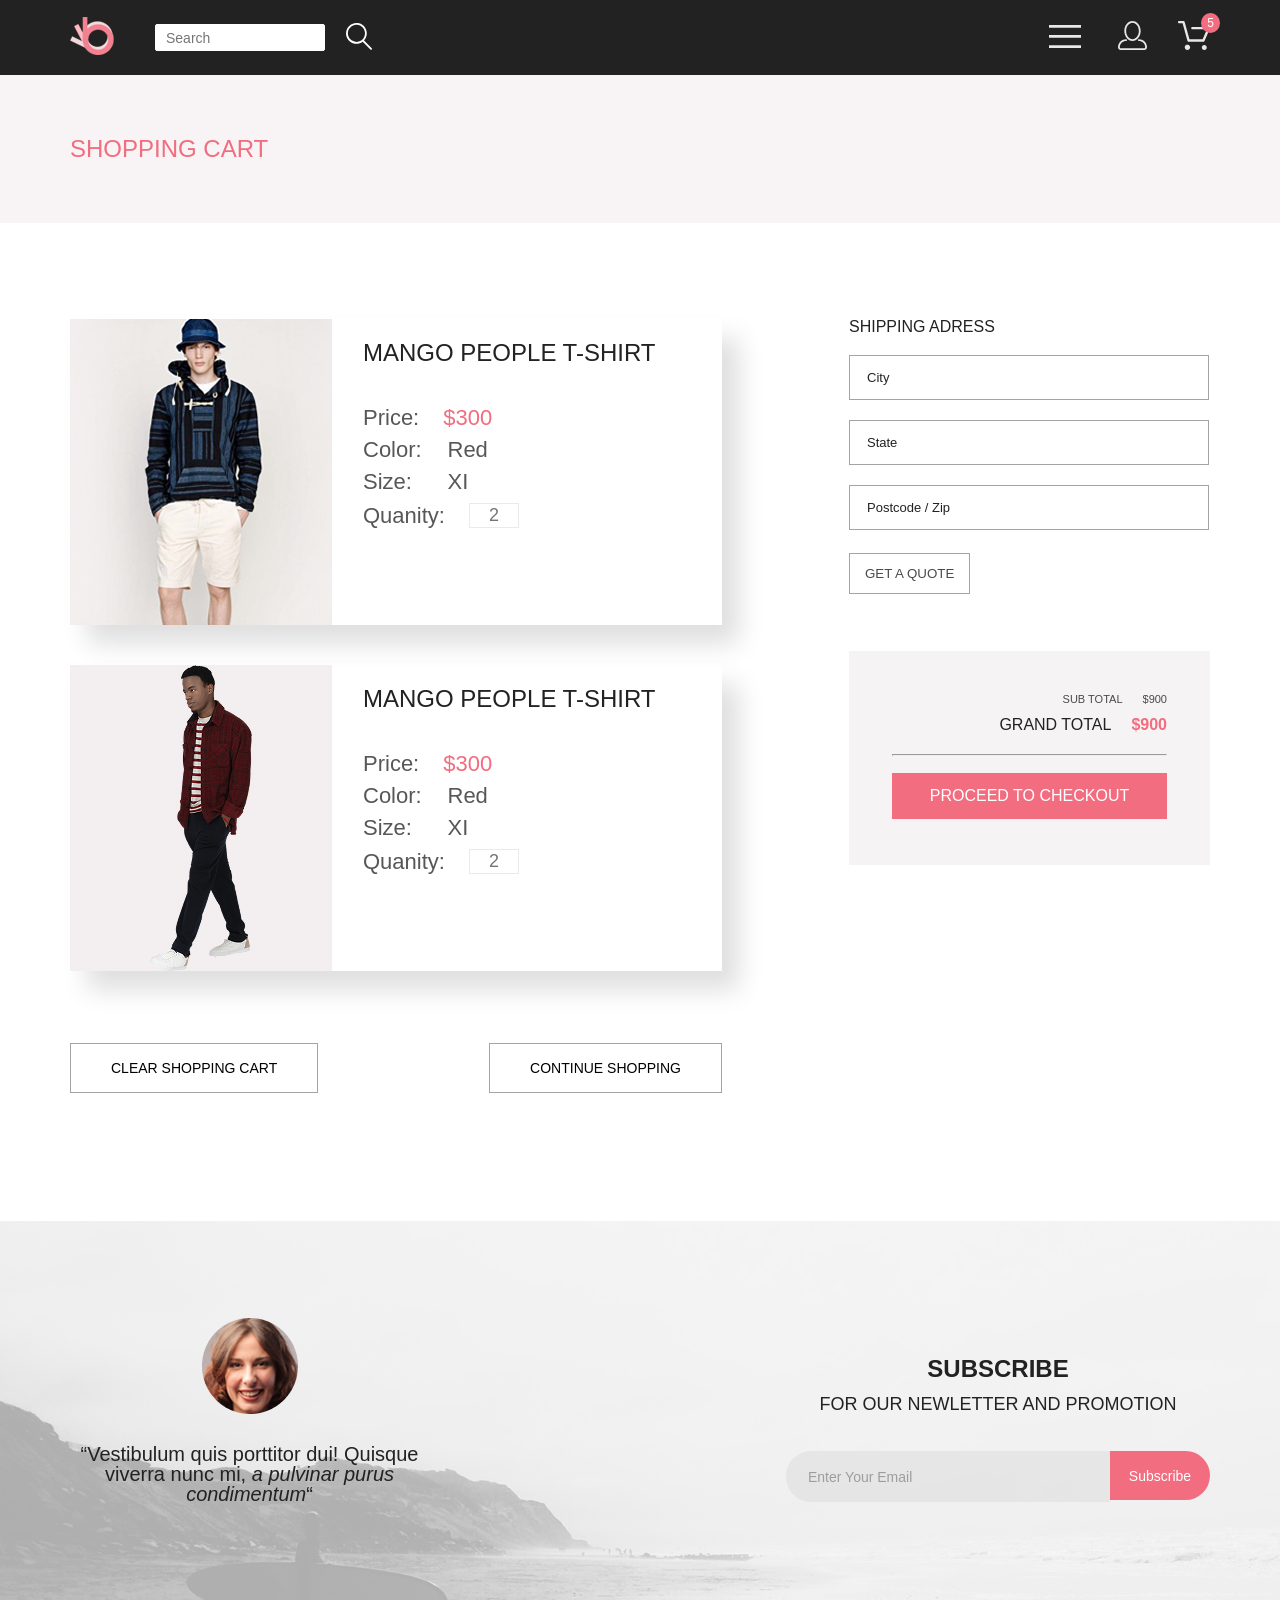
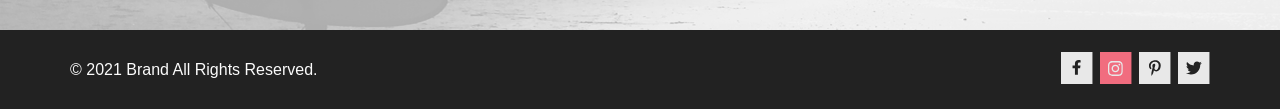
==== commit 04d1387a: "sucessful all page flex" ====
--- a/cart.html
+++ b/cart.html
@@ -119,9 +119,8 @@
     <main>
         <section>
             <div class="cart">
-                <h1 class="visually-hidden">SHOPPING CART</h1>
                 <div class="cart__header container">
-                    <p class="cart__title">shopping cart</p>
+                    <h1 class="cart__title">shopping cart</h1>
                 </div>
             </div>
             <div class="cart__wrp container">
@@ -129,61 +128,58 @@
                     <ul>
                         <li class="cart__card">
                             <img src="img/cart-1.jpg" alt="shopping">
-                            <div class="cart__card_discriptions">
-                                <div class="cart__card_title cart__card-property">mango people t-shirt</div>
-                                <div class="cart__card_wrp">
+                            <ul class="cart__card_discriptions">
+                                <li class="cart__card_title cart__card-property">mango people t-shirt</li>
+                                <li class="cart__card_wrp">
                                     <div class="cart__card_price cart__card-property">Price:</div>
                                     <div class="cart__card-value cart__card-property cart__card_price-color">$300</div>
-                                </div>
-                                <div class="cart__card_wrp">
+                                </li>
+                                <li class="cart__card_wrp">
                                     <div class="cart__card_color cart__card-property">Color:</div>
                                     <div class="cart__card-value cart__card-property">Red</div>
-                                </div>
-                                <div class="cart__card_wrp">
+                                </li>
+                                <li class="cart__card_wrp">
                                     <div class="cart__card_size cart__card-property">Size:</div>
                                     <div class="cart__card-value cart__card-property">XI</div>
-                                </div>
-                                <div class="cart__card_wrp">
+                                </li>
+                                <li class="cart__card_wrp">
                                     <div class="cart__card_quanity cart__card-property">Quanity:</div>
-                                    <!-- <div class="cart__card-value cart__card-property">2</div> -->
                                     <label for="quanity1"><span class="visually-hidden">Quanity 1</span></label>
                                     <input class="cart__card-value cart__card-property cart__card_quanity-border"
                                         type="text" placeholder="2" name="quanity1" id="quanity1" required>
-                                </div>
-                            </div>
+                                </li>
+                            </ul>
 
                         </li>
                         <li class="cart__card">
                             <img src="img/cart-2.jpg" alt="shopping">
-                            <div class="cart__card_discriptions">
-                                <div class="cart__card_title cart__card-property">mango people t-shirt</div>
-                                <div class="cart__card_wrp">
+                            <ul class="cart__card_discriptions">
+                                <li class="cart__card_title cart__card-property">mango people t-shirt</li>
+                                <li class="cart__card_wrp">
                                     <div class="cart__card_price cart__card-property">Price:</div>
                                     <div class="cart__card-value cart__card-property cart__card_price-color">$300</div>
-                                </div>
-                                <div class="cart__card_wrp">
+                                </li>
+                                <li class="cart__card_wrp">
                                     <div class="cart__card_color cart__card-property">Color:</div>
                                     <div class="cart__card-value cart__card-property">Red</div>
-                                </div>
-                                <div class="cart__card_wrp">
+                                </li>
+                                <li class="cart__card_wrp">
                                     <div class="cart__card_size cart__card-property">Size:</div>
                                     <div class="cart__card-value cart__card-property">XI</div>
-                                </div>
-                                <div class="cart__card_wrp">
+                                </li>
+                                <li class="cart__card_wrp">
                                     <div class="cart__card_quanity cart__card-property">Quanity:</div>
-                                    <!-- <div class="cart__card-value cart__card-property">2</div> -->
-
                                     <label for="quanity2"><span class="visually-hidden">Quanity 2</span></label>
                                     <input class="cart__card-value cart__card-property cart__card_quanity-border"
                                         type="text" placeholder="2" name="quanity2" id="quanity2" required>
-                                </div>
-                            </div>
+                                </li>
+                            </ul>
                         </li>
                     </ul>
 
                     <div class="cart__btn">
-                        <button type="reset" class="cart__btn_clear">clear shopping cart</button>
-                        <button type="button" class="cart__btn_continue">continue shopping</button>
+                        <button type="reset" class="cart__btn_clear">Clear shopping cart</button>
+                        <button type="button" class="cart__btn_continue">Continue shopping</button>
                     </div>
                 </div>
                 <div class="cart__buy">
--- a/css/style.css
+++ b/css/style.css
@@ -155,6 +155,21 @@
   margin: 0 auto;
 }
 
+@media (max-width: 1139px) {
+  .container {
+    width: 96%;
+  }
+}
+@media (max-width: 767px) {
+  .container {
+    width: 91%;
+  }
+}
+@media (max-width: 400px) {
+  .container {
+    width: 96%;
+  }
+}
 .header {
   background-color: #222222;
   max-width: 1600px;
@@ -177,9 +192,19 @@
 .header__reg {
   margin: 0 0 0 31px;
 }
+@media (max-width: 767px) {
+  .header__reg {
+    display: none;
+  }
+}
 .header__cart {
   margin: 0 0 0 31px;
   position: relative;
+}
+@media (max-width: 767px) {
+  .header__cart {
+    display: none;
+  }
 }
 .header__cart::after {
   position: absolute;
@@ -203,7 +228,7 @@
 .header__nav {
   position: absolute;
   width: 232px;
-  height: 764px;
+  min-height: 764px;
   background-color: #FFFFFF;
   color: #222222;
   right: -232px;
@@ -211,6 +236,11 @@
   box-shadow: 6px 4px 35px 0px #9F9F9F;
   display: none;
   z-index: 3;
+}
+@media (max-width: 1139px) {
+  .header__nav {
+    right: -31px;
+  }
 }
 .header__nav:hover {
   display: block;
@@ -283,21 +313,49 @@
 }
 
 .brand {
-  width: 1600px;
+  max-width: 1600px;
   margin: 0 auto;
   display: flex;
+}
+@media (max-width: 1139px) {
+  .brand {
+    min-width: 767px;
+  }
+}
+@media (max-width: 767px) {
+  .brand {
+    min-width: 375px;
+  }
+}
+.brand__img {
+  width: 50%;
+}
+@media (max-width: 1139px) {
+  .brand__img {
+    height: auto;
+  }
+}
+@media (max-width: 767px) {
+  .brand__img {
+    display: none;
+  }
 }
 .brand__overlay {
   position: relative;
 }
 .brand__overlay::before {
   content: "";
-  width: 1600px;
+  position: absolute;
+  width: 100%;
   min-height: 764px;
   background: rgba(0, 0, 0, 0.4);
-  position: absolute;
   z-index: 2;
   top: 0;
+}
+@media (max-width: 1139px) {
+  .brand__overlay::before {
+    min-height: 100%;
+  }
 }
 .brand__wrp {
   background-color: #F1E4E6;
@@ -305,6 +363,18 @@
   padding: 0 0 0 92px;
   display: flex;
   align-items: center;
+}
+@media (max-width: 1139px) {
+  .brand__wrp {
+    padding: 0 0 0 68px;
+  }
+}
+@media (max-width: 767px) {
+  .brand__wrp {
+    min-height: 363px;
+    justify-content: center;
+    padding: 0 0 0 83px;
+  }
 }
 .brand__title {
   font-family: "Lato", sans-serif;
@@ -326,6 +396,36 @@
   left: -26px;
   top: 0;
 }
+@media (max-width: 1139px) {
+  .brand__title::after {
+    top: -9px;
+  }
+}
+@media (max-width: 767px) {
+  .brand__title::after {
+    width: 12px;
+    height: 61px;
+    top: -4px;
+  }
+}
+@media (max-width: 1139px) {
+  .brand__title {
+    font-size: 44px;
+    line-height: 100%;
+    font-weight: 900;
+    font-style: normal;
+    letter-spacing: 0%;
+  }
+}
+@media (max-width: 767px) {
+  .brand__title {
+    font-size: 38px;
+    line-height: 100%;
+    font-weight: 900;
+    font-style: normal;
+    letter-spacing: 0%;
+  }
+}
 .brand__subtitle {
   display: flex;
   font-size: 32px;
@@ -333,6 +433,24 @@
   font-weight: 700;
   font-style: normal;
   letter-spacing: 0%;
+}
+@media (max-width: 1139px) {
+  .brand__subtitle {
+    font-size: 24px;
+    line-height: 100%;
+    font-weight: 700;
+    font-style: normal;
+    letter-spacing: 0%;
+  }
+}
+@media (max-width: 767px) {
+  .brand__subtitle {
+    font-size: 20px;
+    line-height: 100%;
+    font-weight: 700;
+    font-style: normal;
+    letter-spacing: 0%;
+  }
 }
 .brand__subtitle-pink {
   color: #F16D7F;
@@ -341,6 +459,7 @@
 .sales__list {
   display: flex;
   flex-wrap: wrap;
+  justify-content: space-between;
   margin-top: 63px;
 }
 .sales__item {
@@ -348,34 +467,52 @@
   justify-content: center;
   align-items: center;
   flex-direction: column;
+  min-height: 260px;
+  width: 31%;
+}
+@media (max-width: 1139px) {
+  .sales__item {
+    min-height: 168px;
+    background-position: center;
+  }
+}
+@media (max-width: 767px) {
+  .sales__item {
+    width: 100%;
+    min-height: 247px;
+    margin-bottom: 32px;
+  }
 }
 .sales__item_women {
-  width: 360px;
-  height: 260px;
   background-image: url(../img/woman.png);
   background-repeat: no-repeat;
 }
 .sales__item_men {
-  width: 360px;
-  height: 260px;
   background-image: url(../img/men.png);
   background-repeat: no-repeat;
-  margin-left: 30px;
 }
 .sales__item_kids {
-  width: 360px;
-  height: 260px;
   background-image: url(../img/kids.png);
   background-repeat: no-repeat;
-  margin-left: 30px;
 }
 .sales__item_accesories {
-  width: 1142px;
-  height: 180px;
+  width: 100%;
+  min-height: 180px;
   background-image: url(../img/accesories.png);
   background-repeat: no-repeat;
   margin-top: 30px;
 }
+@media (max-width: 1139px) {
+  .sales__item_accesories {
+    min-height: 116px;
+  }
+}
+@media (max-width: 767px) {
+  .sales__item_accesories {
+    margin-top: 0;
+    min-height: 111px;
+  }
+}
 .sales__text {
   font-size: 16px;
   line-height: 100%;
@@ -422,6 +559,11 @@
   justify-content: space-between;
   flex-wrap: wrap;
   margin-top: 48px;
+}
+@media (max-width: 1139px) {
+  .fetured__list {
+    justify-content: space-around;
+  }
 }
 .fetured__item {
   width: 360px;
@@ -539,13 +681,24 @@
 
 .promo {
   background-color: #222222;
-  width: 1600px;
+  max-width: 1600px;
   margin: 0 auto;
   padding: 103px 0;
 }
+@media (max-width: 1139px) {
+  .promo {
+    padding: 48px 0;
+  }
+}
 .promo__list {
   display: flex;
   justify-content: space-between;
+}
+@media (max-width: 1139px) {
+  .promo__list {
+    flex-direction: column;
+    align-items: center;
+  }
 }
 .promo__item {
   width: 360px;
@@ -553,6 +706,11 @@
   flex-direction: column;
   align-items: center;
 }
+@media (max-width: 1139px) {
+  .promo__item {
+    margin-bottom: 48px;
+  }
+}
 .promo__title {
   font-size: 20px;
   line-height: 100%;
@@ -573,21 +731,36 @@
 }
 
 .footer {
-  width: 1600px;
+  max-width: 1600px;
   height: 100%;
   margin: 0 auto;
   background-image: url(../img/bgi_footer.png);
   background-repeat: no-repeat;
 }
+@media (max-width: 1139px) {
+  .footer {
+    background-size: cover;
+  }
+}
 .footer__wrp {
   display: flex;
   justify-content: space-between;
+}
+@media (max-width: 1139px) {
+  .footer__wrp {
+    flex-direction: column;
+  }
 }
 .footer__box {
   margin: 97px 0 126px;
   display: flex;
   flex-direction: column;
   align-items: center;
+}
+@media (max-width: 1139px) {
+  .footer__box {
+    margin: 64px 0 48px;
+  }
 }
 .footer__box-text {
   width: 359px;
@@ -600,6 +773,15 @@
   margin-top: 30px;
   color: #222222;
 }
+@media (max-width: 767px) {
+  .footer__box-text {
+    font-size: 18px;
+    line-height: 100%;
+    font-weight: 400;
+    font-style: normal;
+    letter-spacing: 0%;
+  }
+}
 .footer__box--italic {
   font-style: italic;
 }
@@ -609,6 +791,11 @@
   align-items: center;
   flex-direction: column;
 }
+@media (max-width: 1139px) {
+  .footer__subscribe {
+    margin-bottom: 140px;
+  }
+}
 .footer__subscribe-subtitle {
   font-size: 18px;
   line-height: 167%;
@@ -618,6 +805,15 @@
   color: #222222;
   text-transform: uppercase;
   margin-bottom: 32px;
+}
+@media (max-width: 767px) {
+  .footer__subscribe-subtitle {
+    font-size: 14px;
+    line-height: 153%;
+    font-weight: 400;
+    font-style: normal;
+    letter-spacing: 0%;
+  }
 }
 .footer__subscribe-title {
   font-size: 24px;
@@ -627,6 +823,15 @@
   letter-spacing: 0%;
   color: #222222;
   text-transform: uppercase;
+}
+@media (max-width: 767px) {
+  .footer__subscribe-title {
+    font-size: 24px;
+    line-height: 153%;
+    font-weight: 700;
+    font-style: normal;
+    letter-spacing: 0%;
+  }
 }
 .footer__subscribe-form {
   display: flex;
@@ -646,6 +851,12 @@
   border: 0;
   padding-left: 22px;
   border-radius: 25px 0 0 25px;
+}
+@media (max-width: 767px) {
+  .footer__subscribe-input {
+    width: 240px;
+    height: 46px;
+  }
 }
 .footer__subscribe-btn {
   width: 100px;
@@ -662,6 +873,12 @@
   vertical-align: middle;
   border: 0;
 }
+@media (max-width: 767px) {
+  .footer__subscribe-btn {
+    width: 90px;
+    height: 46px;
+  }
+}
 .footer__subscribe-btn:hover {
   background-color: #F1E4E6;
   color: #F16D7F;
@@ -671,7 +888,7 @@
 }
 .footer__socials {
   background-color: #222222;
-  width: 1600px;
+  max-width: 1600px;
   margin: 0 auto;
 }
 .footer__socials_wrp {
@@ -680,6 +897,13 @@
   justify-content: space-between;
   align-items: center;
 }
+@media (max-width: 767px) {
+  .footer__socials_wrp {
+    flex-direction: column;
+    flex-direction: column-reverse;
+    padding: 43px 0 9px;
+  }
+}
 .footer__socials_text {
   font-size: 16px;
   line-height: 100%;
@@ -729,7 +953,7 @@
 }
 
 .registration {
-  width: 1600px;
+  max-width: 1600px;
   height: 148px;
   margin: 0 auto;
   background-color: #F8F3F4;
@@ -739,6 +963,11 @@
   display: flex;
   align-items: center;
 }
+@media (max-width: 1139px) {
+  .registration__header {
+    margin-left: 16px;
+  }
+}
 .registration__title {
   text-transform: uppercase;
   font-size: 24px;
@@ -752,6 +981,17 @@
   background-color: #FFFFFF;
   display: flex;
   margin-top: 64px;
+}
+@media (max-width: 1139px) {
+  .registration__wrp {
+    margin: 40px 16px 0 16px;
+  }
+}
+@media (max-width: 767px) {
+  .registration__wrp {
+    flex-direction: column;
+    margin: 40px 8px 96px;
+  }
 }
 .registration__legend {
   font-size: 16px;
@@ -778,6 +1018,7 @@
   font-style: normal;
   letter-spacing: 0%;
   padding-left: 17px;
+  box-sizing: border-box;
 }
 .registration__first-name, .registration__email {
   margin-bottom: 20px;
@@ -838,6 +1079,11 @@
   margin-bottom: 96px;
   color: #FFFFFF;
 }
+@media (max-width: 767px) {
+  .registration__btn {
+    margin-bottom: 40px;
+  }
+}
 .registration__btn:active {
   background-color: #F1E4E6;
 }
@@ -852,6 +1098,11 @@
 .registration__content {
   margin-left: 128px;
 }
+@media (max-width: 1139px) {
+  .registration__content {
+    margin-left: 22px;
+  }
+}
 .registration__content_title {
   font-size: 24px;
   line-height: 100%;
@@ -862,6 +1113,15 @@
   color: #000000;
   margin-bottom: 22px;
 }
+@media (max-width: 1139px) {
+  .registration__content_title {
+    font-size: 16px;
+    line-height: 100%;
+    font-weight: 400;
+    font-style: normal;
+    letter-spacing: 0%;
+  }
+}
 .registration__content_text {
   font-size: 24px;
   line-height: 100%;
@@ -870,6 +1130,16 @@
   letter-spacing: 0%;
   color: #000000;
   margin-bottom: 21px;
+}
+@media (max-width: 1139px) {
+  .registration__content_text {
+    font-size: 16px;
+    line-height: 100%;
+    font-weight: 400;
+    font-style: normal;
+    letter-spacing: 0%;
+    margin-bottom: 32px;
+  }
 }
 .registration__content_item {
   font-size: 24px;
@@ -891,6 +1161,15 @@
   background-size: 20px 16px;
   left: 0;
 }
+@media (max-width: 1139px) {
+  .registration__content_item {
+    font-size: 16px;
+    line-height: 100%;
+    font-weight: 400;
+    font-style: normal;
+    letter-spacing: 0%;
+  }
+}
 
 .menu-item__title {
   font-size: 14px;
@@ -925,17 +1204,32 @@
 }
 
 .cart {
-  width: 1600px;
+  max-width: 1600px;
   height: 148px;
   margin: 0 auto;
   background-color: #F8F3F4;
   margin-bottom: 96px;
 }
+@media (max-width: 1139px) {
+  .cart {
+    margin-bottom: 59px;
+  }
+}
+@media (max-width: 767px) {
+  .cart {
+    margin-bottom: 39px;
+  }
+}
 .cart__header {
   height: 148px;
   display: flex;
   align-items: center;
 }
+@media (max-width: 767px) {
+  .cart__header {
+    justify-content: center;
+  }
+}
 .cart__title {
   text-transform: uppercase;
   font-size: 24px;
@@ -948,6 +1242,16 @@
 .cart__wrp {
   display: flex;
   justify-content: space-between;
+}
+@media (max-width: 1139px) {
+  .cart__wrp {
+    flex-direction: column;
+  }
+}
+@media (max-width: 400px) {
+  .cart__wrp {
+    margin: 0 8px;
+  }
 }
 .cart__card {
   display: flex;
@@ -955,14 +1259,35 @@
   margin-bottom: 40px;
   width: 652px;
 }
+@media (max-width: 1139px) {
+  .cart__card {
+    width: 100%;
+  }
+}
+@media (max-width: 767px) {
+  .cart__card {
+    height: 188px;
+    margin-bottom: 32px;
+  }
+}
 .cart__card_wrp {
   display: flex;
   margin-bottom: 10px;
   align-items: center;
 }
+@media (max-width: 400px) {
+  .cart__card_wrp {
+    margin-bottom: 4px;
+  }
+}
 .cart__card_discriptions {
   margin: 22px 0 0 31px;
 }
+@media (max-width: 767px) {
+  .cart__card_discriptions {
+    margin: 13px 0 0 17px;
+  }
+}
 .cart__card-property {
   font-size: 22px;
   line-height: 100%;
@@ -971,6 +1296,15 @@
   letter-spacing: 0%;
   color: #575757;
 }
+@media (max-width: 767px) {
+  .cart__card-property {
+    font-size: 14px;
+    line-height: 100%;
+    font-weight: 400;
+    font-style: normal;
+    letter-spacing: 0%;
+  }
+}
 .cart__card_price-color {
   color: #F16D7F;
 }
@@ -983,12 +1317,26 @@
   text-transform: uppercase;
   color: #222222;
   margin-bottom: 42px;
+}
+@media (max-width: 767px) {
+  .cart__card_title {
+    font-size: 16px;
+    line-height: 100%;
+    font-weight: 400;
+    font-style: normal;
+    letter-spacing: 0%;
+  }
 }
 .cart__card-value {
   text-align: center;
   width: 44px;
   margin-left: 24px;
 }
+@media (max-width: 767px) {
+  .cart__card-value {
+    width: 24px;
+  }
+}
 .cart__card_quanity-border {
   border: 1px solid #EAEAEA;
   font-size: 18px;
@@ -997,11 +1345,31 @@
   font-style: normal;
   letter-spacing: 0%;
 }
+@media (max-width: 767px) {
+  .cart__card_quanity-border {
+    font-size: 10px;
+    line-height: 100%;
+    font-weight: 400;
+    font-style: normal;
+    letter-spacing: 0%;
+  }
+}
 .cart__btn {
-  width: 652px;
+  width: 100%;
   display: flex;
   justify-content: space-between;
   margin: 72px 0 128px 0;
+}
+@media (max-width: 1139px) {
+  .cart__btn {
+    margin: 62px 0 64px 0;
+    justify-content: center;
+  }
+}
+@media (max-width: 767px) {
+  .cart__btn {
+    margin: 30px 0 48px 0;
+  }
 }
 .cart__btn_clear, .cart__btn_continue {
   text-transform: uppercase;
@@ -1009,6 +1377,28 @@
   padding: 17px 40px;
   background-color: #FFFFFF;
   border: 1px solid #a4a4a4;
+  font-size: 14px;
+  line-height: 100%;
+  font-weight: 400;
+  font-style: normal;
+  letter-spacing: 0%;
+}
+@media (max-width: 767px) {
+  .cart__btn_clear, .cart__btn_continue {
+    font-size: 12px;
+    line-height: 100%;
+    font-weight: 400;
+    font-style: normal;
+    letter-spacing: 0%;
+    width: 175px;
+    padding: 9px;
+    text-transform: none;
+  }
+}
+@media (max-width: 1139px) {
+  .cart__btn_continue {
+    margin-left: 48px;
+  }
 }
 .cart__btn_clear:focus, .cart__btn_continue:focus {
   color: #F16D7F;
@@ -1024,6 +1414,19 @@
   color: #FFFFFF;
   background: #F16D7F;
   outline: 1px solid #F16D7F;
+}
+@media (max-width: 1139px) {
+  .cart__buy {
+    display: flex;
+    justify-content: space-around;
+  }
+}
+@media (max-width: 767px) {
+  .cart__buy {
+    flex-direction: column;
+    margin-bottom: 96px;
+    align-items: center;
+  }
 }
 .cart__form_legend {
   font-size: 16px;
@@ -1065,6 +1468,11 @@
   color: #4A4A4A;
   padding: 12px 15px;
 }
+@media (max-width: 767px) {
+  .cart__btn_quote {
+    margin-bottom: 18px;
+  }
+}
 .cart__btn_quote:focus {
   color: #F16D7F;
   outline: 1px solid #F16D7F;
@@ -1082,8 +1490,14 @@
 }
 .cart__total {
   width: 275px;
+  height: 128px;
   background-color: #F5F3F3;
   padding: 43px;
+}
+@media (max-width: 1139px) {
+  .cart__total {
+    margin-top: 30px;
+  }
 }
 .cart__total_wrp {
   display: flex;
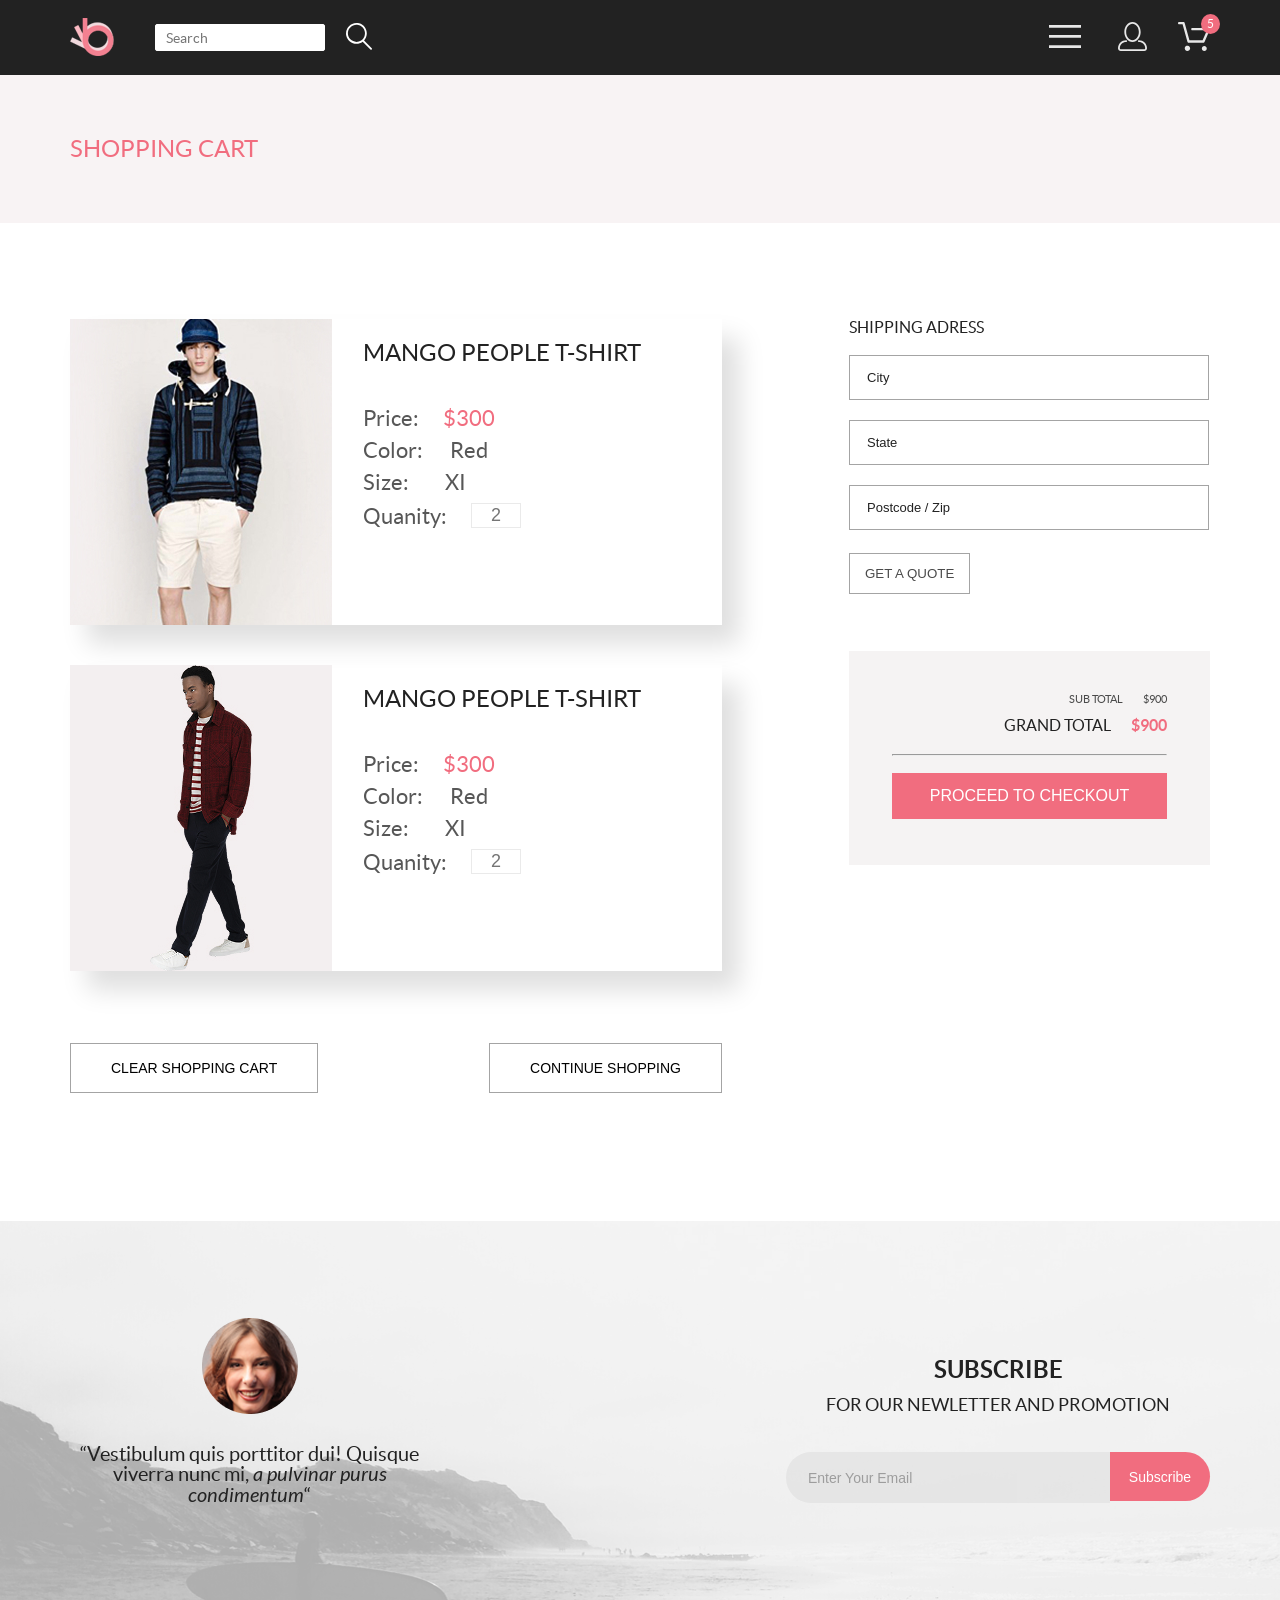
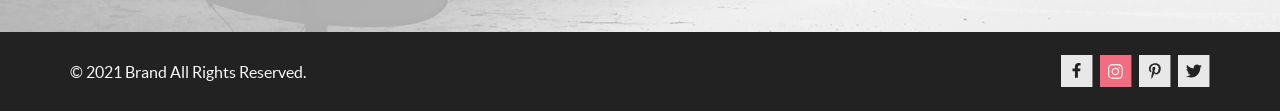
==== commit 400fe4d8: "add product.html with bootstrap, fontawesome fonts" ====
--- a/cart.html
+++ b/cart.html
@@ -5,7 +5,9 @@
     <meta charset="UTF-8">
     <meta name="viewport" content="width=device-width, initial-scale=1.0">
     <link rel="stylesheet" href="css/reset.css">
+    <link rel="stylesheet" href="css/all.css">
     <link rel="stylesheet" href="css/style.css">
+
     <title>Cart</title>
 </head>
 
--- a/css/style.css
+++ b/css/style.css
@@ -129,10 +129,10 @@
 }
 
 .page {
-  font-family: "Lato", sans-serif;
+  font-family: "Lato", "Arial", sans-serif;
   font-size: 14px;
-  line-height: 17px;
-  font-weight: 300;
+  line-height: 100%;
+  font-weight: 400;
   font-style: normal;
   letter-spacing: 0%;
 }
@@ -170,6 +170,62 @@
     width: 96%;
   }
 }
+.container-bootstrap {
+  width: 1140px;
+  margin: 0 auto;
+}
+
+@media (max-width: 1139px) {
+  .container-bootstrap {
+    width: 96%;
+  }
+}
+@media (max-width: 767px) {
+  .container-bootstrap {
+    width: 91%;
+  }
+}
+@media (max-width: 400px) {
+  .container-bootstrap {
+    width: 96%;
+  }
+}
+@font-face {
+  font-family: "Lato";
+  font-style: normal;
+  font-weight: 400;
+  src: url("../fonts/lato-regular.woff2") format("woff2"), url("../fonts/lato-regular.woff") format("woff");
+}
+@font-face {
+  font-family: "Lato";
+  font-style: italic;
+  font-weight: 400;
+  src: url("../fonts/lato-italic.woff2") format("woff2"), url("../fonts/lato-italic.woff") format("woff");
+}
+@font-face {
+  font-family: "Lato";
+  font-style: normal;
+  font-weight: 900;
+  src: url("../fonts/lato-black.woff2") format("woff2"), url("../fonts/lato-black.woff") format("woff");
+}
+@font-face {
+  font-family: "Lato";
+  font-style: normal;
+  font-weight: 700;
+  src: url("../fonts/lato-bold.woff2") format("woff2"), url("../fonts/lato-bold.woff") format("woff");
+}
+@font-face {
+  font-family: "Lato";
+  font-style: normal;
+  font-weight: 300;
+  src: url("../fonts/lato-light.woff2") format("woff2"), url("../fonts/lato-light.woff") format("woff");
+}
+@font-face {
+  font-family: "Lato";
+  font-style: italic;
+  font-weight: 300;
+  src: url("../fonts/lato-lightitalic.woff2") format("woff2"), url("../fonts/lato-lightitalic.woff") format("woff");
+}
 .header {
   background-color: #222222;
   max-width: 1600px;
@@ -288,7 +344,7 @@
   border-radius: 2px;
   margin-right: 15px;
   padding-left: 10px;
-  font-family: "Lato", sans-serif;
+  font-family: "Lato", "Arial", sans-serif;
 }
 .header__search_input:hover {
   border: 1px solid #F16D7F;
@@ -377,7 +433,7 @@
   }
 }
 .brand__title {
-  font-family: "Lato", sans-serif;
+  font-family: "Lato", "Arial", sans-serif;
   font-size: 48px;
   line-height: 58px;
   font-weight: 900;
@@ -892,7 +948,7 @@
   margin: 0 auto;
 }
 .footer__socials_wrp {
-  height: 79px;
+  min-height: 79px;
   display: flex;
   justify-content: space-between;
   align-items: center;
@@ -901,7 +957,7 @@
   .footer__socials_wrp {
     flex-direction: column;
     flex-direction: column-reverse;
-    padding: 43px 0 9px;
+    padding: 43px 0 24px;
   }
 }
 .footer__socials_text {
@@ -1073,11 +1129,22 @@
   margin-bottom: 39px;
 }
 .registration__btn {
-  padding: 16px 29px;
+  padding: 16px 75px 16px 29px;
   border: none;
   background-color: #F16D7F;
   margin-bottom: 96px;
   color: #FFFFFF;
+  position: relative;
+}
+.registration__btn::after {
+  position: absolute;
+  content: "";
+  background-size: 17px 10px;
+  width: 17px;
+  height: 10px;
+  background-image: url(../../img/right-arrow.svg);
+  top: 18px;
+  right: 33px;
 }
 @media (max-width: 767px) {
   .registration__btn {
@@ -1570,4 +1637,354 @@
   background-color: #F1E4E6;
 }
 
+.product {
+  max-width: 1600px;
+  margin: 0 auto;
+}
+.product__header {
+  height: 148px;
+  background-color: #F8F3F4;
+}
+.product__header_box {
+  height: 148px;
+  display: flex;
+  justify-content: space-between;
+  align-items: center;
+}
+@media (max-width: 767px) {
+  .product__header_box {
+    flex-direction: column;
+    justify-content: space-evenly;
+  }
+}
+.product__header_wrp {
+  display: flex;
+}
+.product__header_title {
+  text-transform: uppercase;
+  font-size: 24px;
+  line-height: 100%;
+  font-weight: 400;
+  font-style: normal;
+  letter-spacing: 0%;
+  color: #F16D7F;
+}
+.product__header_list {
+  display: flex;
+  align-items: center;
+}
+.product__header_link {
+  text-decoration: none;
+  font-size: 14px;
+  line-height: 100%;
+  font-weight: 300;
+  font-style: normal;
+  letter-spacing: 0%;
+  color: #4A4A4A;
+  padding-right: 5px;
+}
+.product__header_color {
+  font-size: 14px;
+  line-height: 100%;
+  font-weight: 700;
+  font-style: normal;
+  letter-spacing: 0%;
+  color: #F16D7F;
+}
+.product__description {
+  position: sticky;
+  border: 1px solid #EAEAEA;
+  margin-top: -35px;
+  background-color: #FFFFFF;
+  z-index: 3;
+  display: flex;
+  flex-direction: column;
+  align-items: center;
+  margin-bottom: 128px;
+}
+@media (max-width: 1139px) {
+  .product__description {
+    max-width: 768px;
+    margin-top: 0;
+  }
+}
+@media (max-width: 767px) {
+  .product__description {
+    max-width: 100%;
+    margin-bottom: 64px;
+  }
+}
+.product__description_collection {
+  color: #F16D7F;
+  text-transform: uppercase;
+  margin: 64px 0 27px 0;
+  position: relative;
+  font-size: 14px;
+  line-height: 100%;
+  font-weight: 400;
+  font-style: normal;
+  letter-spacing: 0%;
+}
+.product__description_collection::after {
+  position: absolute;
+  content: " ";
+  width: 63px;
+  height: 3px;
+  background-color: #F16D7F;
+  top: 27px;
+  left: 38px;
+}
+.product__description_label {
+  color: #5D5D5D;
+  text-transform: uppercase;
+  font-size: 18px;
+  line-height: 100%;
+  font-weight: 400;
+  font-style: normal;
+  letter-spacing: 0%;
+  margin-bottom: 48px;
+}
+.product__description_specification {
+  color: #5D5D5D;
+  text-align: center;
+  max-width: 555px;
+  margin-bottom: 32px;
+  font-size: 14px;
+  line-height: 100%;
+  font-weight: 400;
+  font-style: normal;
+  letter-spacing: 0%;
+}
+@media (max-width: 767px) {
+  .product__description_specification {
+    max-width: 326px;
+    font-size: 14px;
+    line-height: 143%;
+    font-weight: 400;
+    font-style: normal;
+    letter-spacing: 0%;
+  }
+}
+.product__description_price {
+  color: #F16D7F;
+  font-size: 24px;
+  line-height: 100%;
+  font-weight: 400;
+  font-style: normal;
+  letter-spacing: 0%;
+  margin-bottom: 64px;
+}
+.product__description_hr {
+  width: 642px;
+  border-top: 1px solid #EAEAEA;
+  margin-bottom: 64px;
+}
+@media (max-width: 767px) {
+  .product__description_hr {
+    width: 175px;
+  }
+}
+.product__description_dropdown {
+  display: flex;
+  margin-bottom: 48px;
+}
+.product__description_btn {
+  border-radius: 0;
+  border: 1px solid #F16D7F;
+  background-color: #FFFFFF;
+  color: #F16D7F;
+  padding: 15px 57px 15px 73px;
+  position: relative;
+  margin-bottom: 64px;
+}
+.product__description_btn:hover {
+  background-color: #F1E4E6;
+  border: 1px solid #F1E4E6;
+  color: #F16D7F;
+}
+.product__description_btn:focus {
+  outline: 5px solid #F8F8F8;
+  background-color: #F1E4E6;
+  color: #F16D7F;
+}
+.product__description_btn:active {
+  background-color: #F8F8F8;
+  border-color: #9F9F9F;
+  color: #F16D7F;
+}
+.product__description_btn::before {
+  content: "";
+  width: 26px;
+  height: 24px;
+  background-image: url(../../img/cart-pink.svg);
+  background-size: 26px 24px;
+  position: absolute;
+  top: 15px;
+  left: 27px;
+}
+.product__fetured {
+  display: flex;
+  justify-content: space-between;
+  margin-bottom: 98px;
+}
+@media (max-width: 1139px) {
+  .product__fetured {
+    justify-content: space-evenly;
+    align-items: center;
+  }
+}
+@media (max-width: 767px) {
+  .product__fetured {
+    flex-direction: column;
+    margin-bottom: 34px;
+  }
+}
+@media (max-width: 1139px) {
+  .product__card-disable {
+    display: none;
+  }
+}
+@media (max-width: 767px) {
+  .product__card-disable {
+    display: none;
+  }
+}
+.product__slider_left, .product__slider_right {
+  padding: 20px 35px 20px 10px;
+  background-color: #5D5D5D;
+}
+.product__socials_wrp {
+  box-sizing: content-box;
+}
+
+.dropdown__btn {
+  background-color: transparent;
+  color: #6F6E6E;
+  text-transform: uppercase;
+  border: none;
+  font-size: 14px;
+  line-height: 100%;
+  font-weight: 400;
+  font-style: normal;
+  letter-spacing: 0%;
+  padding: 7px;
+}
+.dropdown__btn:hover {
+  background-color: #FFFFFF;
+  outline: 1px solid #F16D7F;
+  color: #F16D7F;
+}
+.dropdown__btn:focus {
+  outline: 1px solid #F8F8F8;
+  background-color: #F1E4E6;
+  color: #F16D7F;
+}
+.dropdown__btn:active {
+  outline: 1px solid #F8F8F8;
+  background-color: #F16D7F;
+  color: #FFFFFF;
+}
+@media (max-width: 767px) {
+  .dropdown__btn {
+    font-size: 10px;
+    line-height: 100%;
+    font-weight: 400;
+    font-style: normal;
+    letter-spacing: 0%;
+  }
+}
+
+.img-size {
+  max-width: 597px;
+  height: auto;
+}
+@media (max-width: 1139px) {
+  .img-size {
+    max-width: 466px;
+  }
+}
+@media (max-width: 767px) {
+  .img-size {
+    max-width: 374px;
+  }
+}
+
+.carousel-item {
+  width: inherit;
+  max-width: 1600px;
+  margin-right: 0;
+  height: auto;
+}
+
+.carousel-inner {
+  width: inherit;
+  background-color: #F8F8F8;
+  max-width: 1600px;
+  height: auto;
+}
+
+.img-position {
+  display: flex;
+  justify-content: center;
+}
+
+.col {
+  border: 1px solid;
+}
+
+.btn-outline-primary {
+  --bs-btn-color: $pink;
+  --bs-btn-border-color: $pink;
+  --bs-btn-hover-color: #fff;
+  --bs-btn-hover-bg: $pink;
+  --bs-btn-hover-border-color: $pink;
+  --bs-btn-focus-shadow-rgb: 13, 110, 253;
+  --bs-btn-active-color: #fff;
+  --bs-btn-active-bg: $pink;
+  --bs-btn-active-border-color: $pink;
+  --bs-btn-active-shadow: inset 0 3px 5px rgba(0, 0, 0, 0.125);
+  --bs-btn-disabled-color: $pink;
+  --bs-btn-disabled-bg: transparent;
+  --bs-btn-disabled-border-color: $pink;
+  --bs-gradient: none;
+}
+
+.dropdown-item:hover,
+.dropdown-item:focus {
+  color: #F16D7F;
+  background-color: var(--bs-dropdown-link-hover-bg);
+}
+
+.dropdown-item.active,
+.dropdown-item:active {
+  color: var(--bs-dropdown-link-active-color);
+  text-decoration: none;
+  background-color: #F16D7F;
+}
+
+.carousel-control-prev,
+.carousel-control-next {
+  color: #222222;
+}
+.carousel-control-prev:hover,
+.carousel-control-next:hover {
+  color: #F16D7F;
+}
+.carousel-control-prev:active,
+.carousel-control-next:active {
+  color: #9F9F9F;
+}
+.carousel-control-prev:focus,
+.carousel-control-next:focus {
+  color: #F1E4E6;
+}
+
+.carousel-control-prev {
+  justify-content: start;
+}
+
+.carousel-control-next {
+  justify-content: end;
+}
+
 /*# sourceMappingURL=style.css.map */
